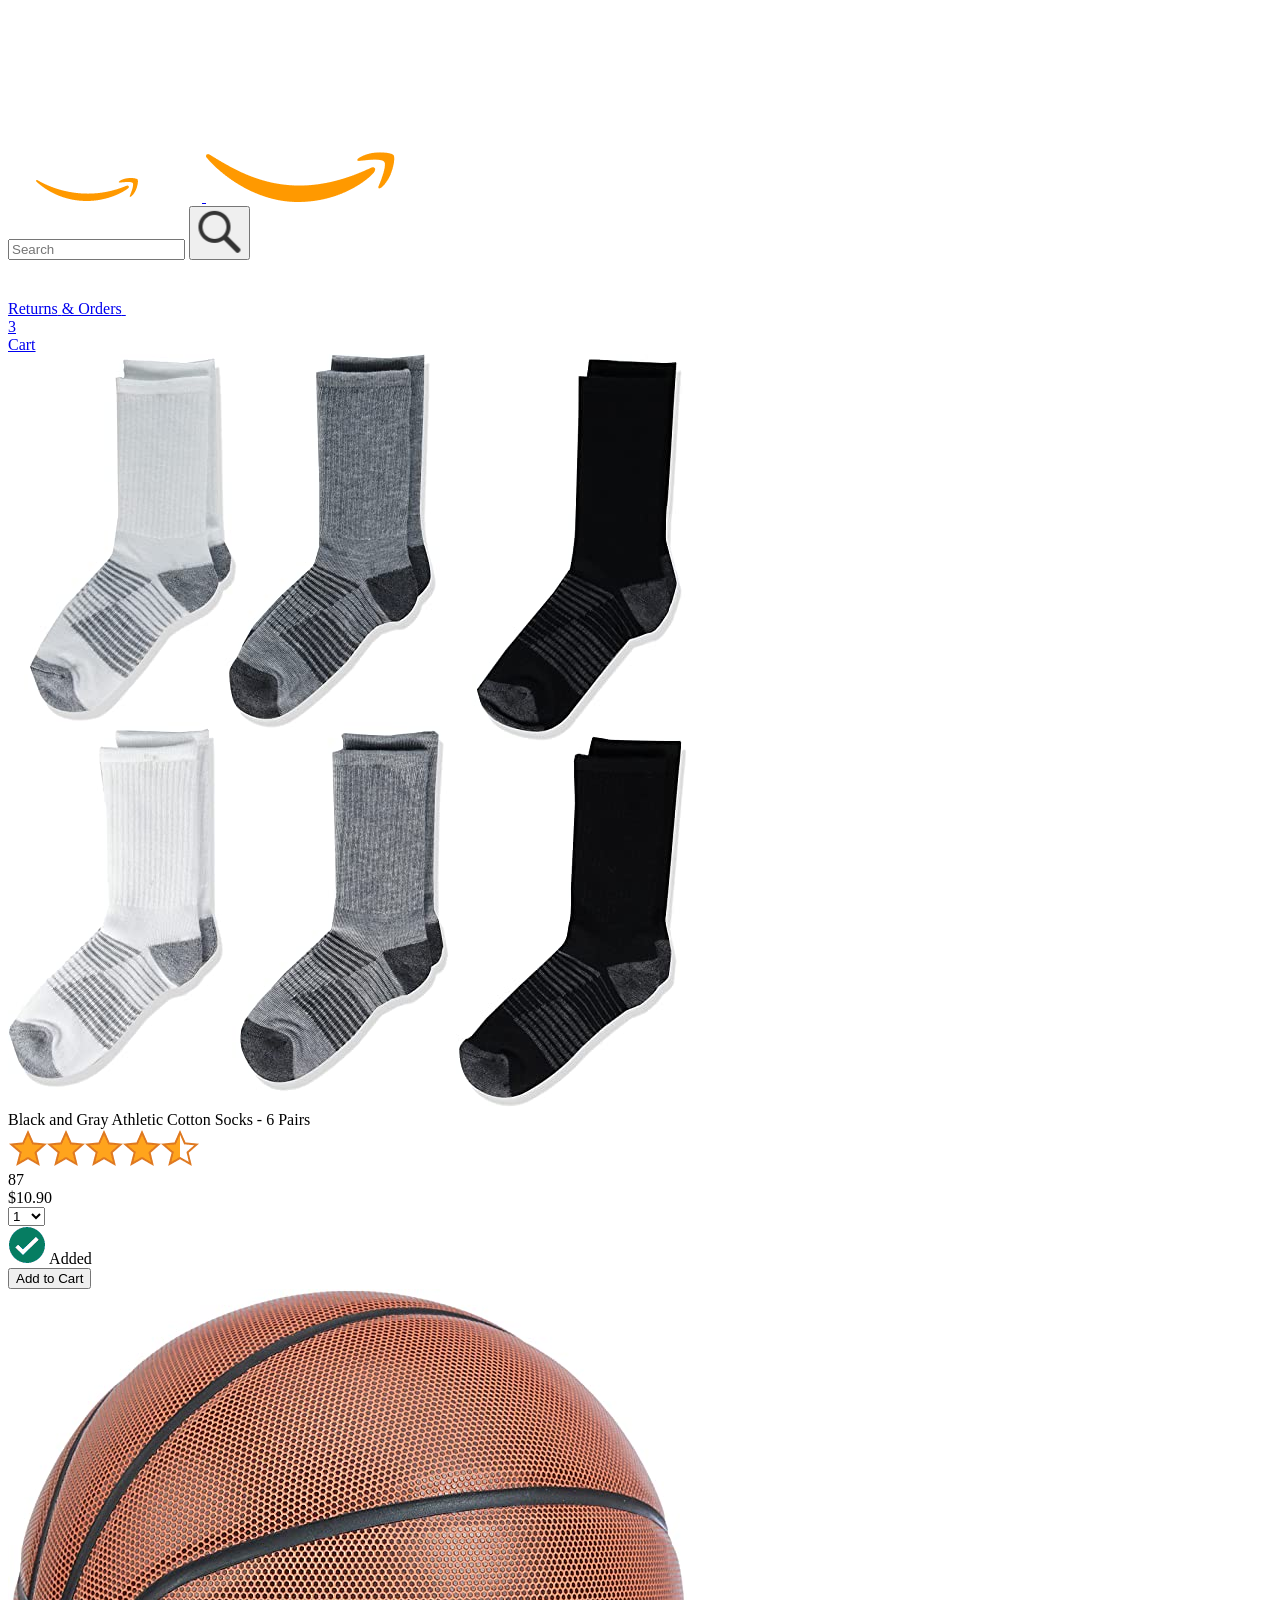
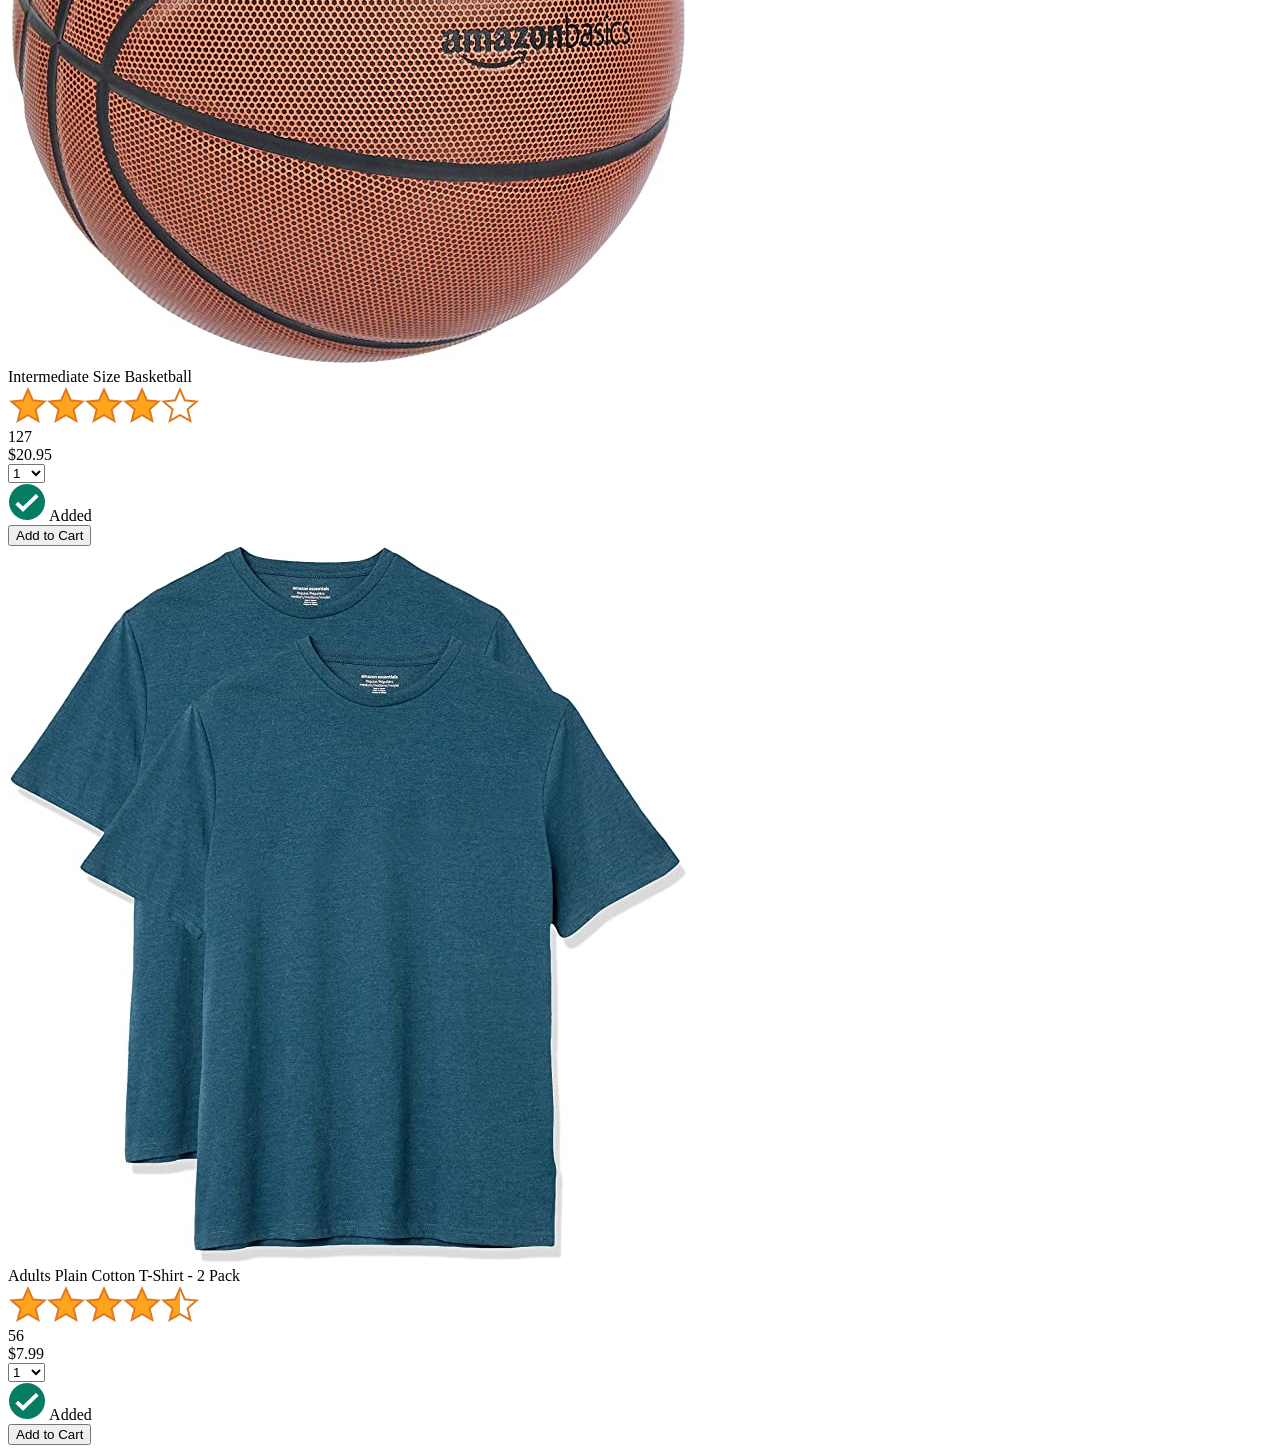
==== amazon.html @ 2943a7eb "Add the starting files" ====
<!DOCTYPE html>
<html>
  <head>
    <title>Amazon Project</title>

    <!-- This code is needed for responsive design to work.
      (Responsive design = make the website look good on
      smaller screen sizes like a phone or a tablet). -->
    <meta name="viewport" content="width=device-width, initial-scale=1">

    <!-- Load a font called Roboto from Google Fonts. -->
    <link rel="preconnect" href="https://fonts.googleapis.com">
    <link rel="preconnect" href="https://fonts.gstatic.com" crossorigin>
    <link href="https://fonts.googleapis.com/css2?family=Roboto:wght@400;500;700&display=swap" rel="stylesheet">

    <!-- Here are the CSS files for this page. -->
    <link rel="stylesheet" href="styles/shared/general.css">
    <link rel="stylesheet" href="styles/shared/amazon-header.css">
    <link rel="stylesheet" href="styles/pages/amazon.css">
  </head>
  <body>
    <div class="amazon-header">
      <div class="amazon-header-left-section">
        <a href="amazon.html" class="header-link">
          <img class="amazon-logo"
            src="images/amazon-logo-white.png">
          <img class="amazon-mobile-logo"
            src="images/amazon-mobile-logo-white.png">
        </a>
      </div>

      <div class="amazon-header-middle-section">
        <input class="search-bar" type="text" placeholder="Search">

        <button class="search-button">
          <img class="search-icon" src="images/icons/search-icon.png">
        </button>
      </div>

      <div class="amazon-header-right-section">
        <a class="orders-link header-link" href="orders.html">
          <span class="returns-text">Returns</span>
          <span class="orders-text">& Orders</span>
        </a>

        <a class="cart-link header-link" href="checkout.html">
          <img class="cart-icon" src="images/icons/cart-icon.png">
          <div class="cart-quantity">3</div>
          <div class="cart-text">Cart</div>
        </a>
      </div>
    </div>
    
    <div class="main">
      <div class="products-grid">
        <div class="product-container">
          <div class="product-image-container">
            <img class="product-image"
              src="images/products/athletic-cotton-socks-6-pairs.jpg">
          </div>

          <div class="product-name limit-text-to-2-lines">
            Black and Gray Athletic Cotton Socks - 6 Pairs
          </div>

          <div class="product-rating-container">
            <img class="product-rating-stars"
              src="images/ratings/rating-45.png">
            <div class="product-rating-count link-primary">
              87
            </div>
          </div>

          <div class="product-price">
            $10.90
          </div>

          <div class="product-quantity-container">
            <select>
              <option selected value="1">1</option>
              <option value="2">2</option>
              <option value="3">3</option>
              <option value="4">4</option>
              <option value="5">5</option>
              <option value="6">6</option>
              <option value="7">7</option>
              <option value="8">8</option>
              <option value="9">9</option>
              <option value="10">10</option>
            </select>
          </div>

          <div class="product-spacer"></div>

          <div class="added-to-cart">
            <img src="images/icons/checkmark.png">
            Added
          </div>

          <button class="add-to-cart-button button-primary">
            Add to Cart
          </button>
        </div>

        <div class="product-container">
          <div class="product-image-container">
            <img class="product-image"
              src="images/products/intermediate-composite-basketball.jpg">
          </div>

          <div class="product-name limit-text-to-2-lines">
            Intermediate Size Basketball
          </div>

          <div class="product-rating-container">
            <img class="product-rating-stars"
              src="images/ratings/rating-40.png">
            <div class="product-rating-count link-primary">
              127
            </div>
          </div>

          <div class="product-price">
            $20.95
          </div>

          <div class="product-quantity-container">
            <select>
              <option selected value="1">1</option>
              <option value="2">2</option>
              <option value="3">3</option>
              <option value="4">4</option>
              <option value="5">5</option>
              <option value="6">6</option>
              <option value="7">7</option>
              <option value="8">8</option>
              <option value="9">9</option>
              <option value="10">10</option>
            </select>
          </div>

          <div class="product-spacer"></div>

          <div class="added-to-cart">
            <img src="images/icons/checkmark.png">
            Added
          </div>

          <button class="add-to-cart-button button-primary">
            Add to Cart
          </button>
        </div>

        <div class="product-container">
          <div class="product-image-container">
            <img class="product-image"
              src="images/products/adults-plain-cotton-tshirt-2-pack-teal.jpg">
          </div>

          <div class="product-name limit-text-to-2-lines">
            Adults Plain Cotton T-Shirt - 2 Pack
          </div>

          <div class="product-rating-container">
            <img class="product-rating-stars"
              src="images/ratings/rating-45.png">
            <div class="product-rating-count link-primary">
              56
            </div>
          </div>

          <div class="product-price">
            $7.99
          </div>

          <div class="product-quantity-container">
            <select>
              <option selected value="1">1</option>
              <option value="2">2</option>
              <option value="3">3</option>
              <option value="4">4</option>
              <option value="5">5</option>
              <option value="6">6</option>
              <option value="7">7</option>
              <option value="8">8</option>
              <option value="9">9</option>
              <option value="10">10</option>
            </select>
          </div>

          <div class="product-spacer"></div>

          <div class="added-to-cart">
            <img src="images/icons/checkmark.png">
            Added
          </div>

          <button class="add-to-cart-button button-primary">
            Add to Cart
          </button>
        </div>
      </div>
    </div>
  </body>
</html>
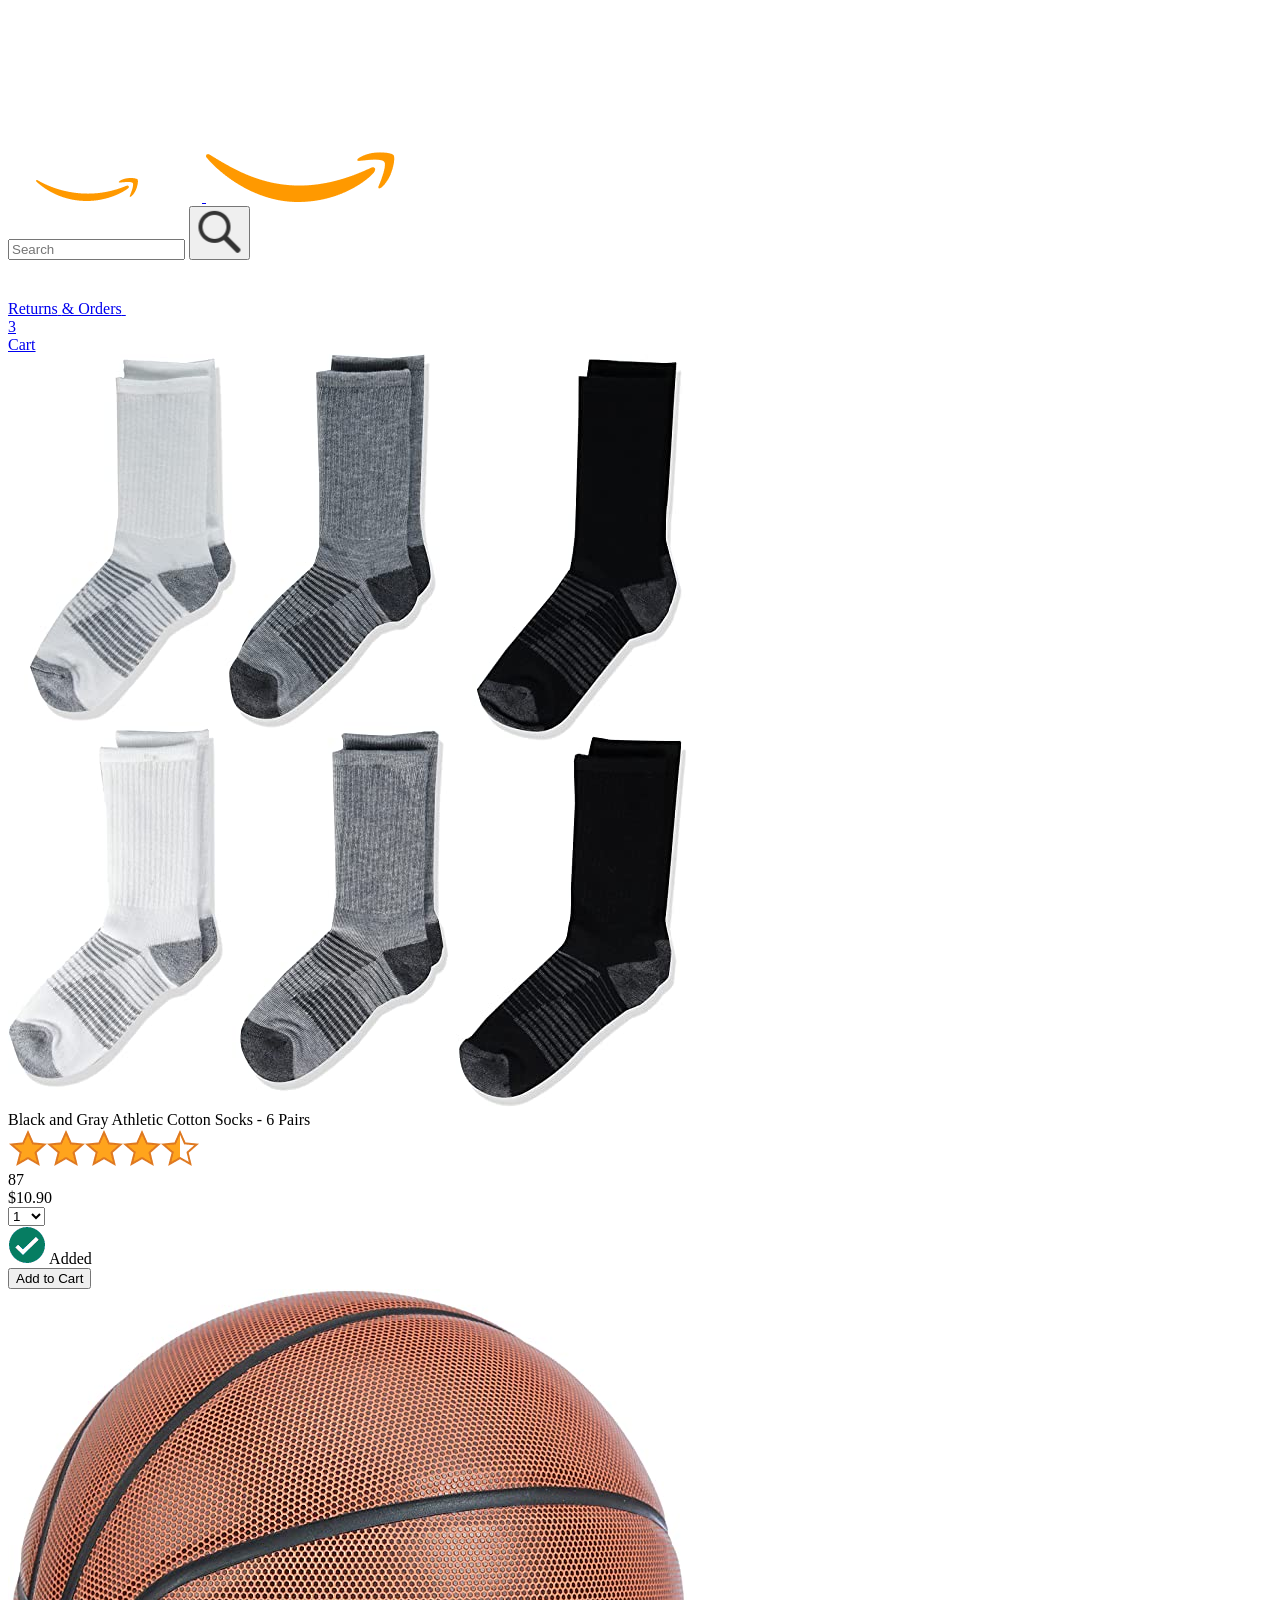
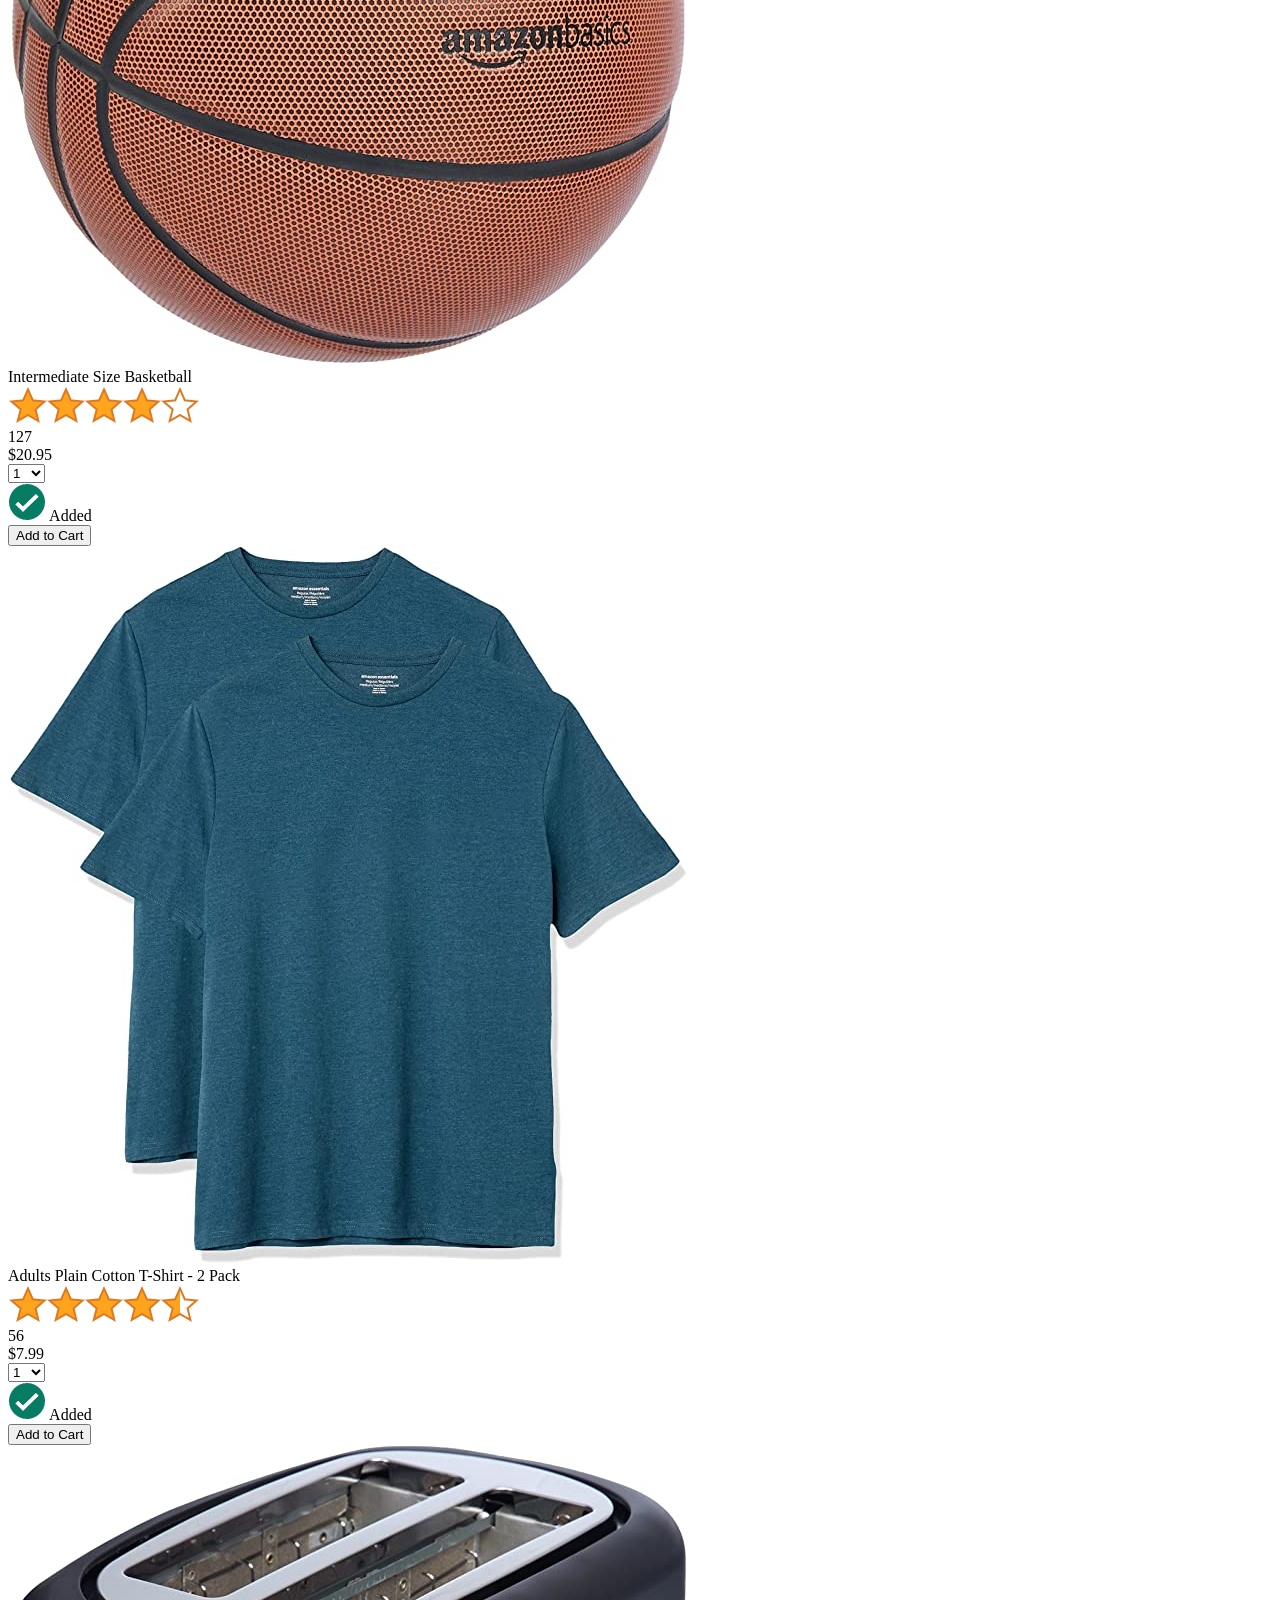
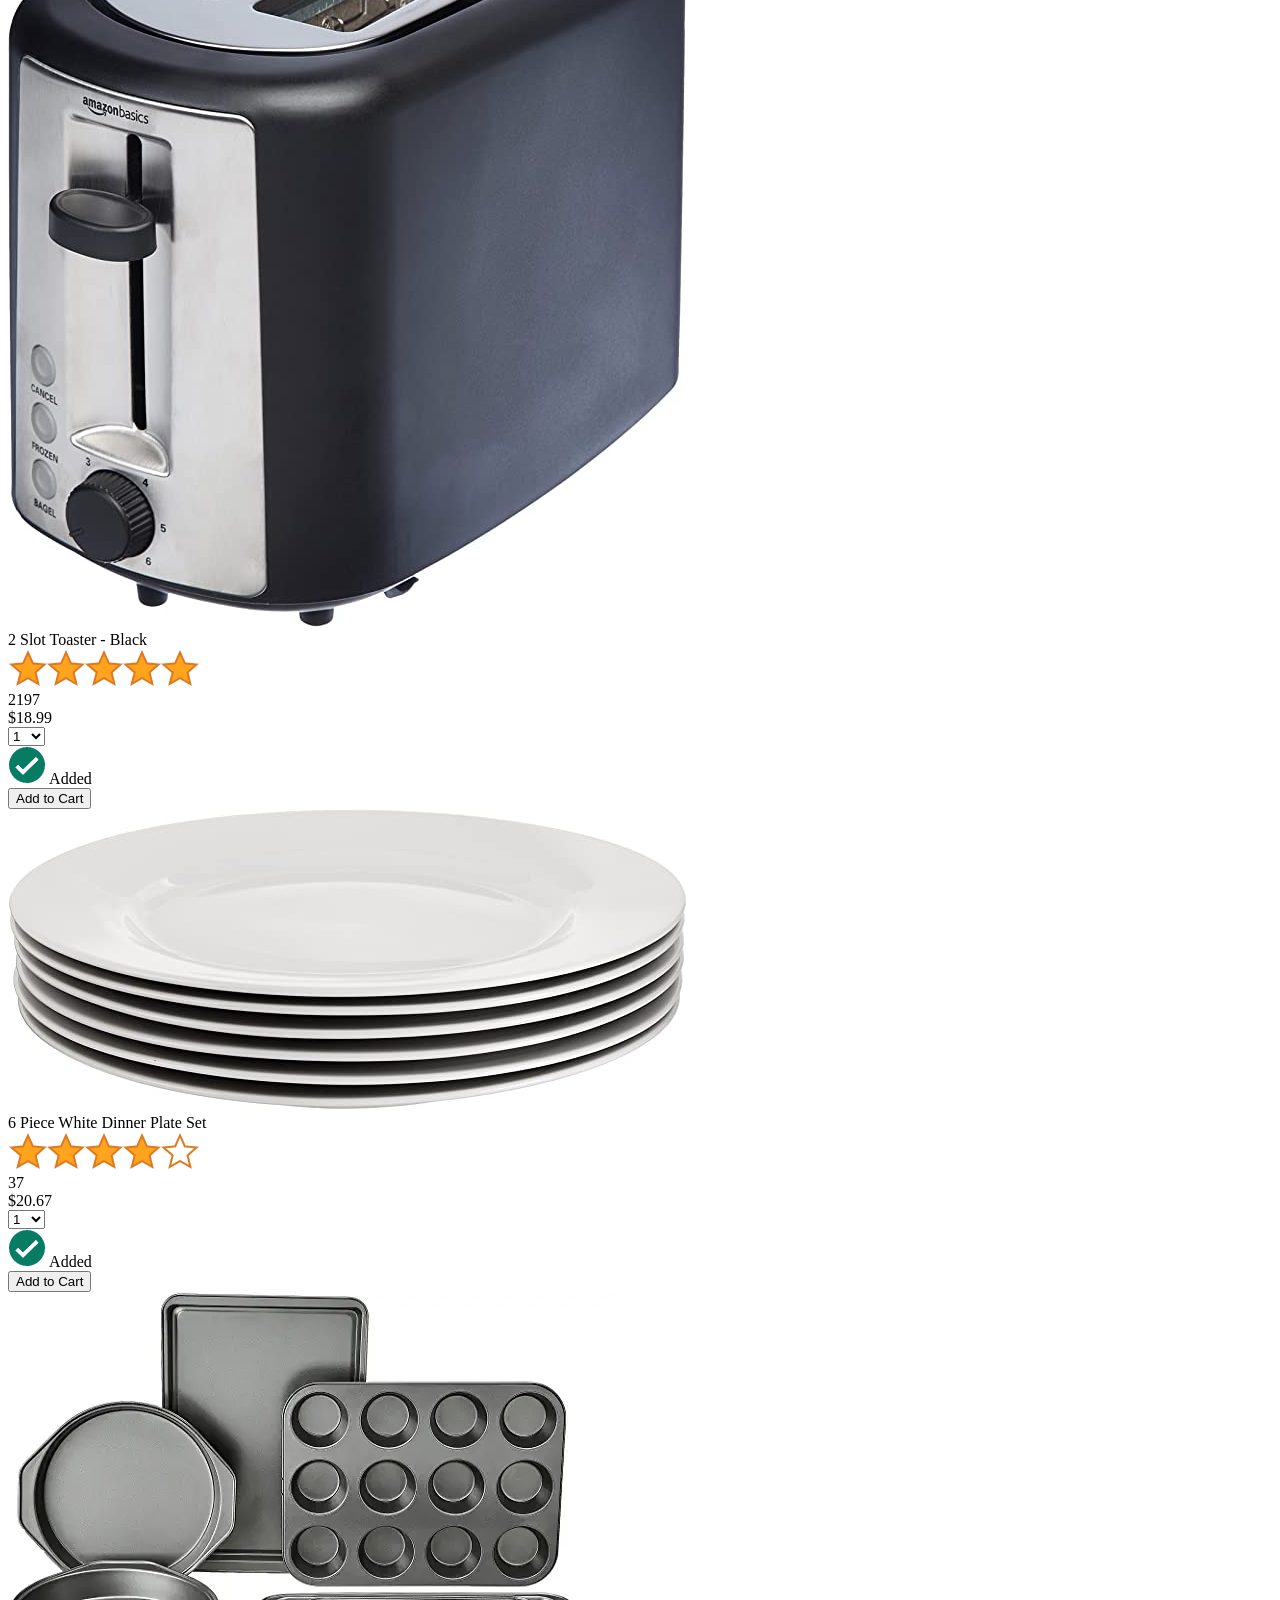
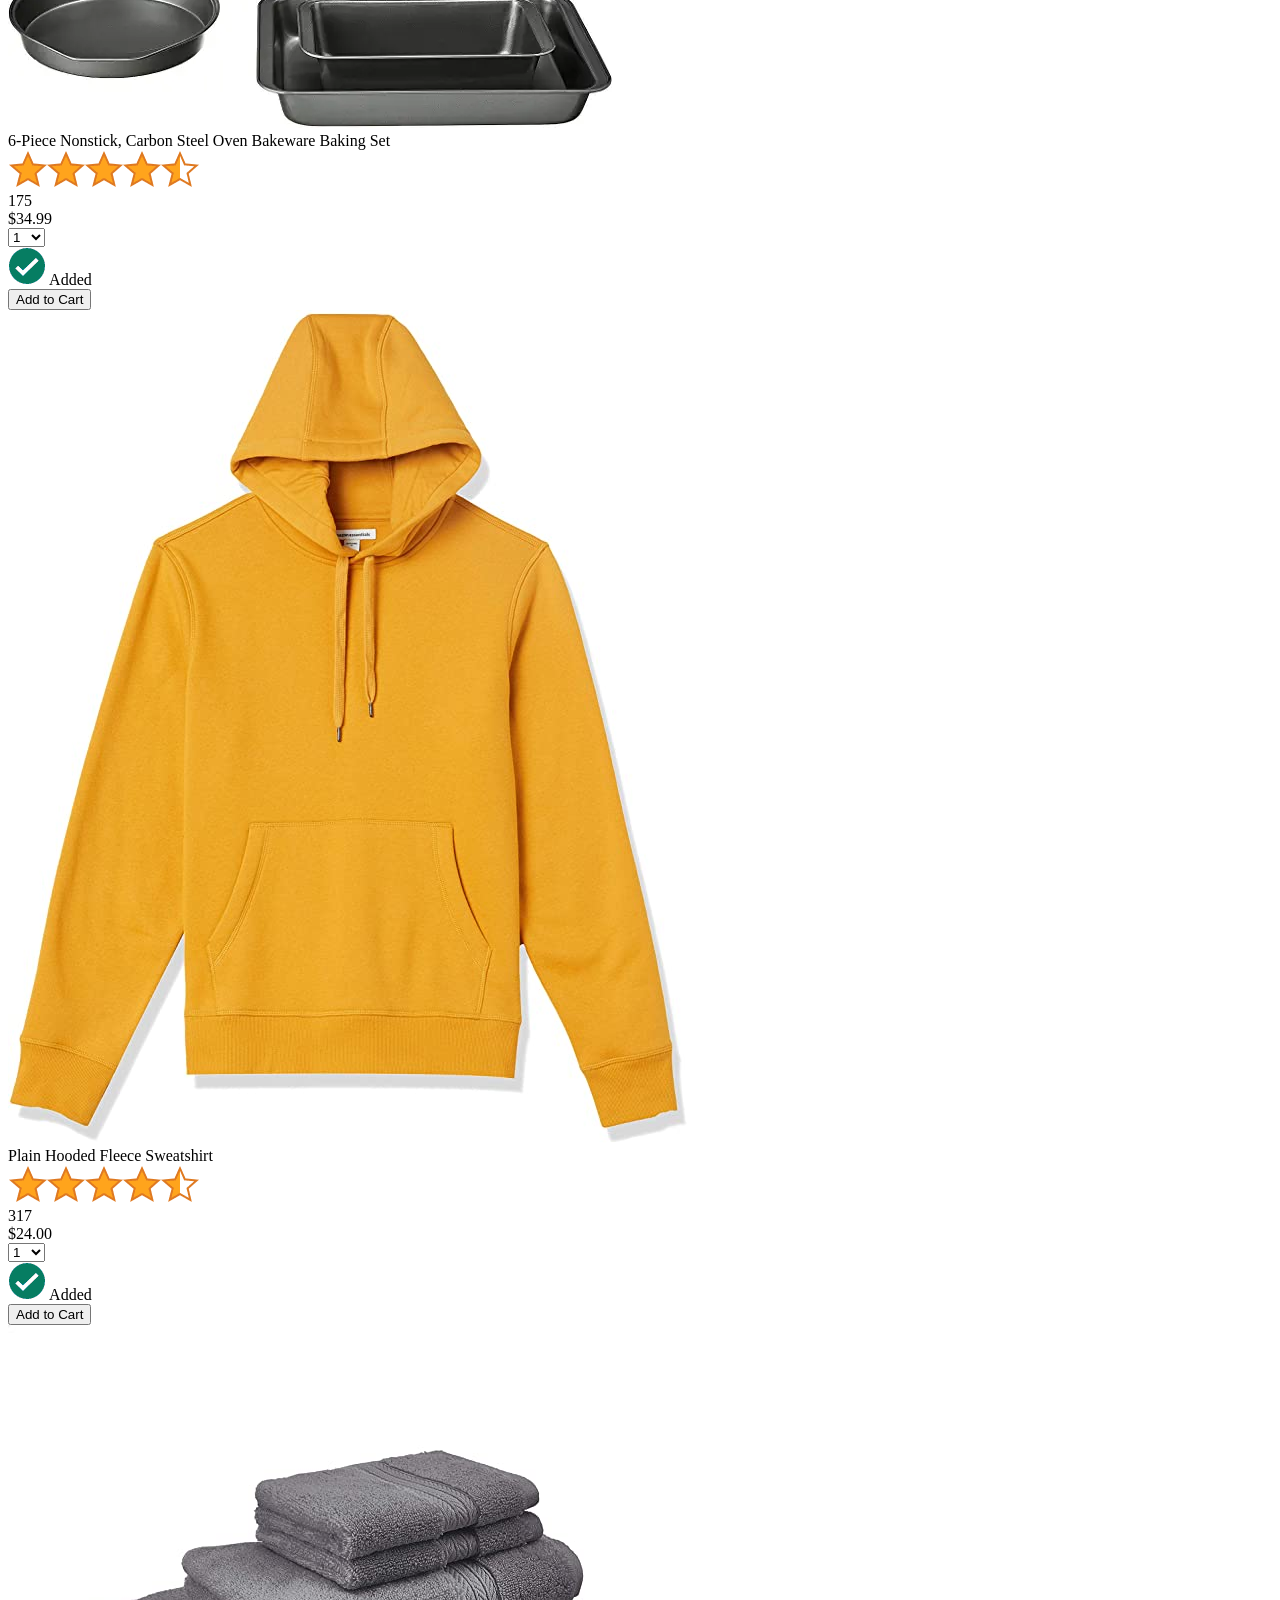
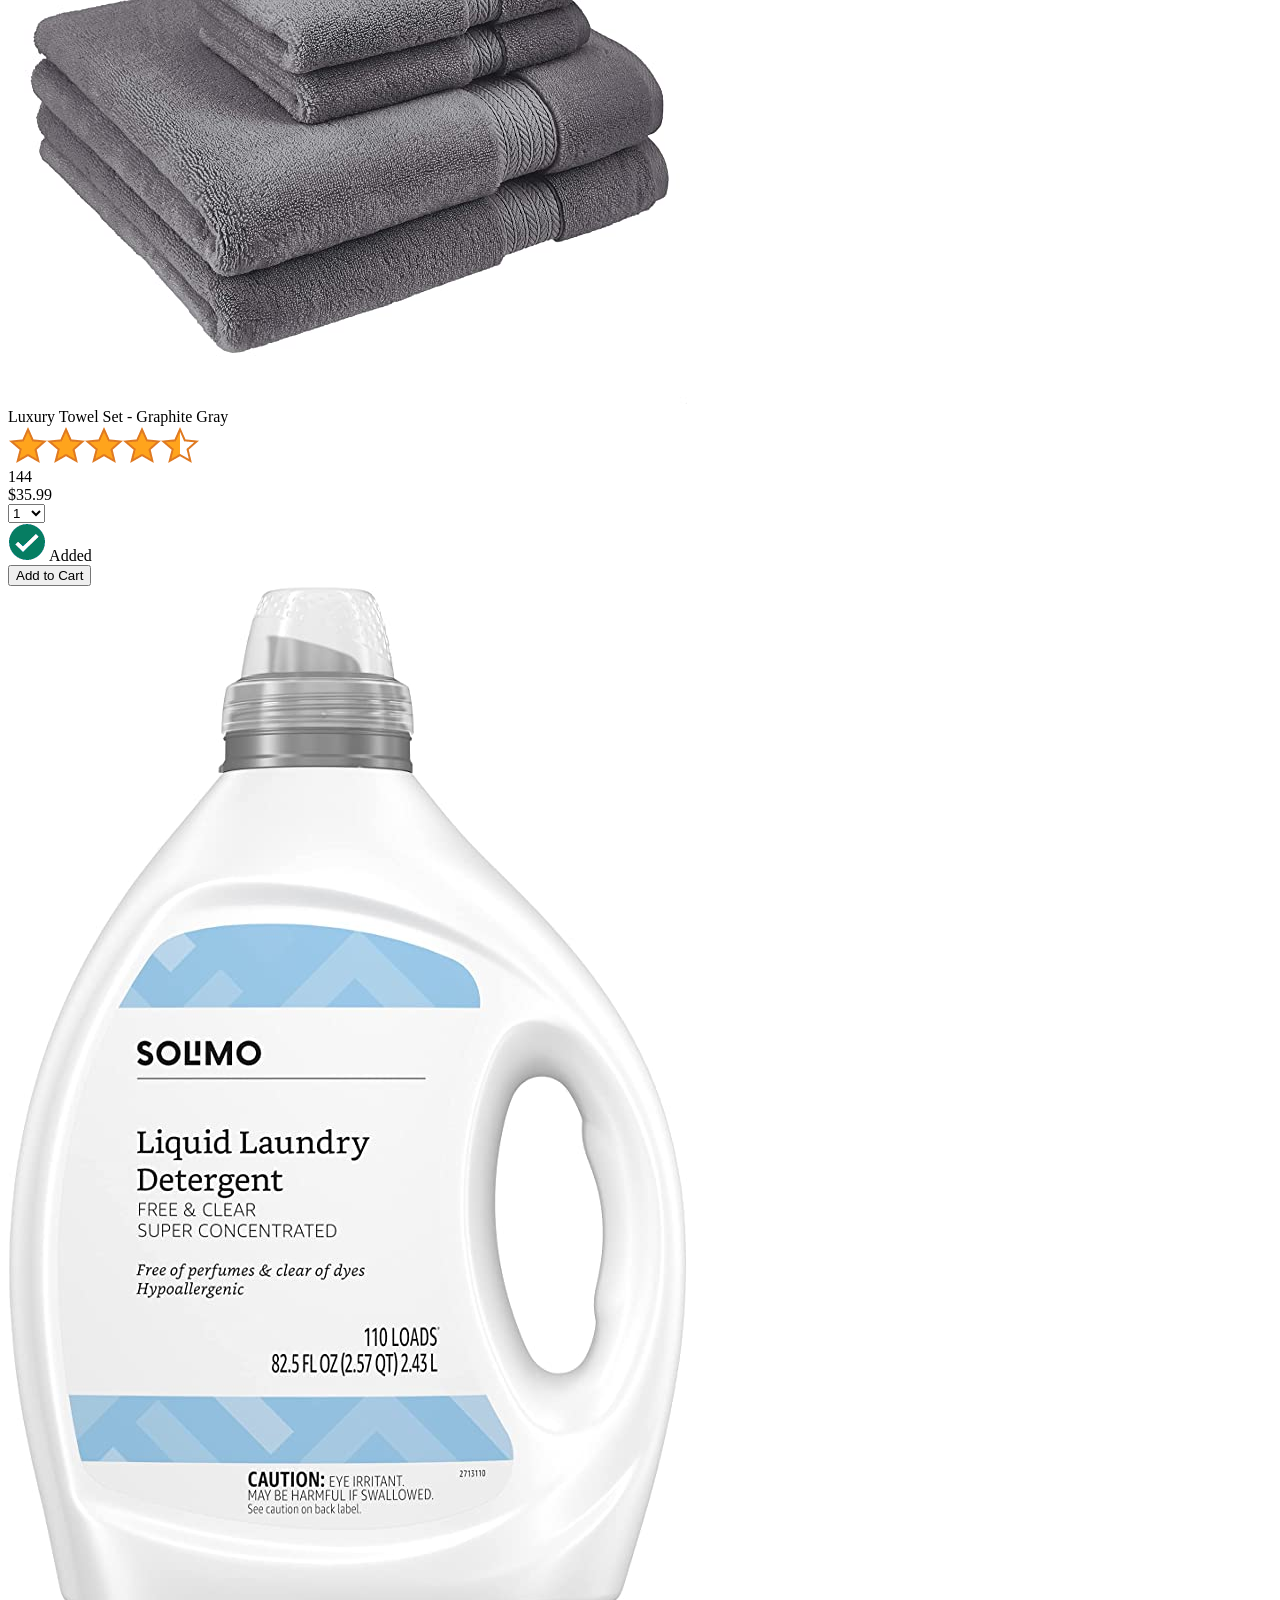
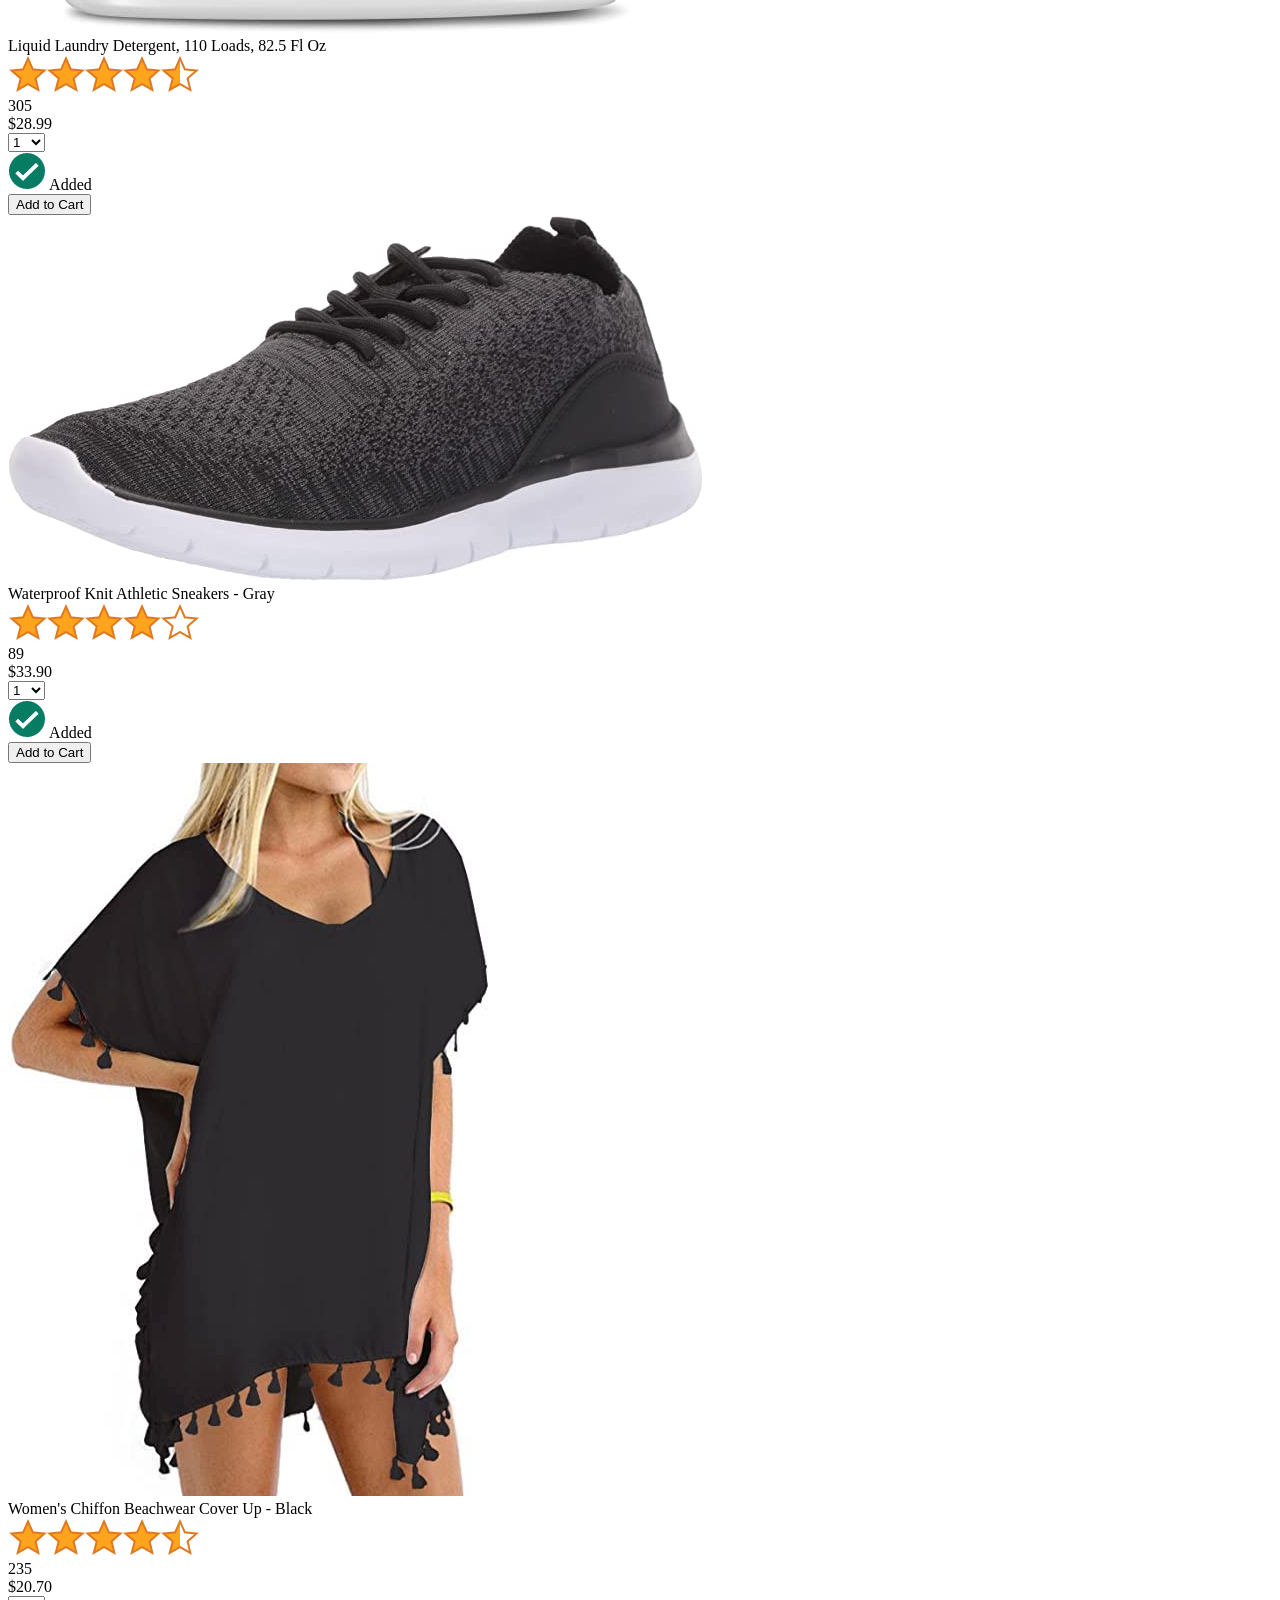
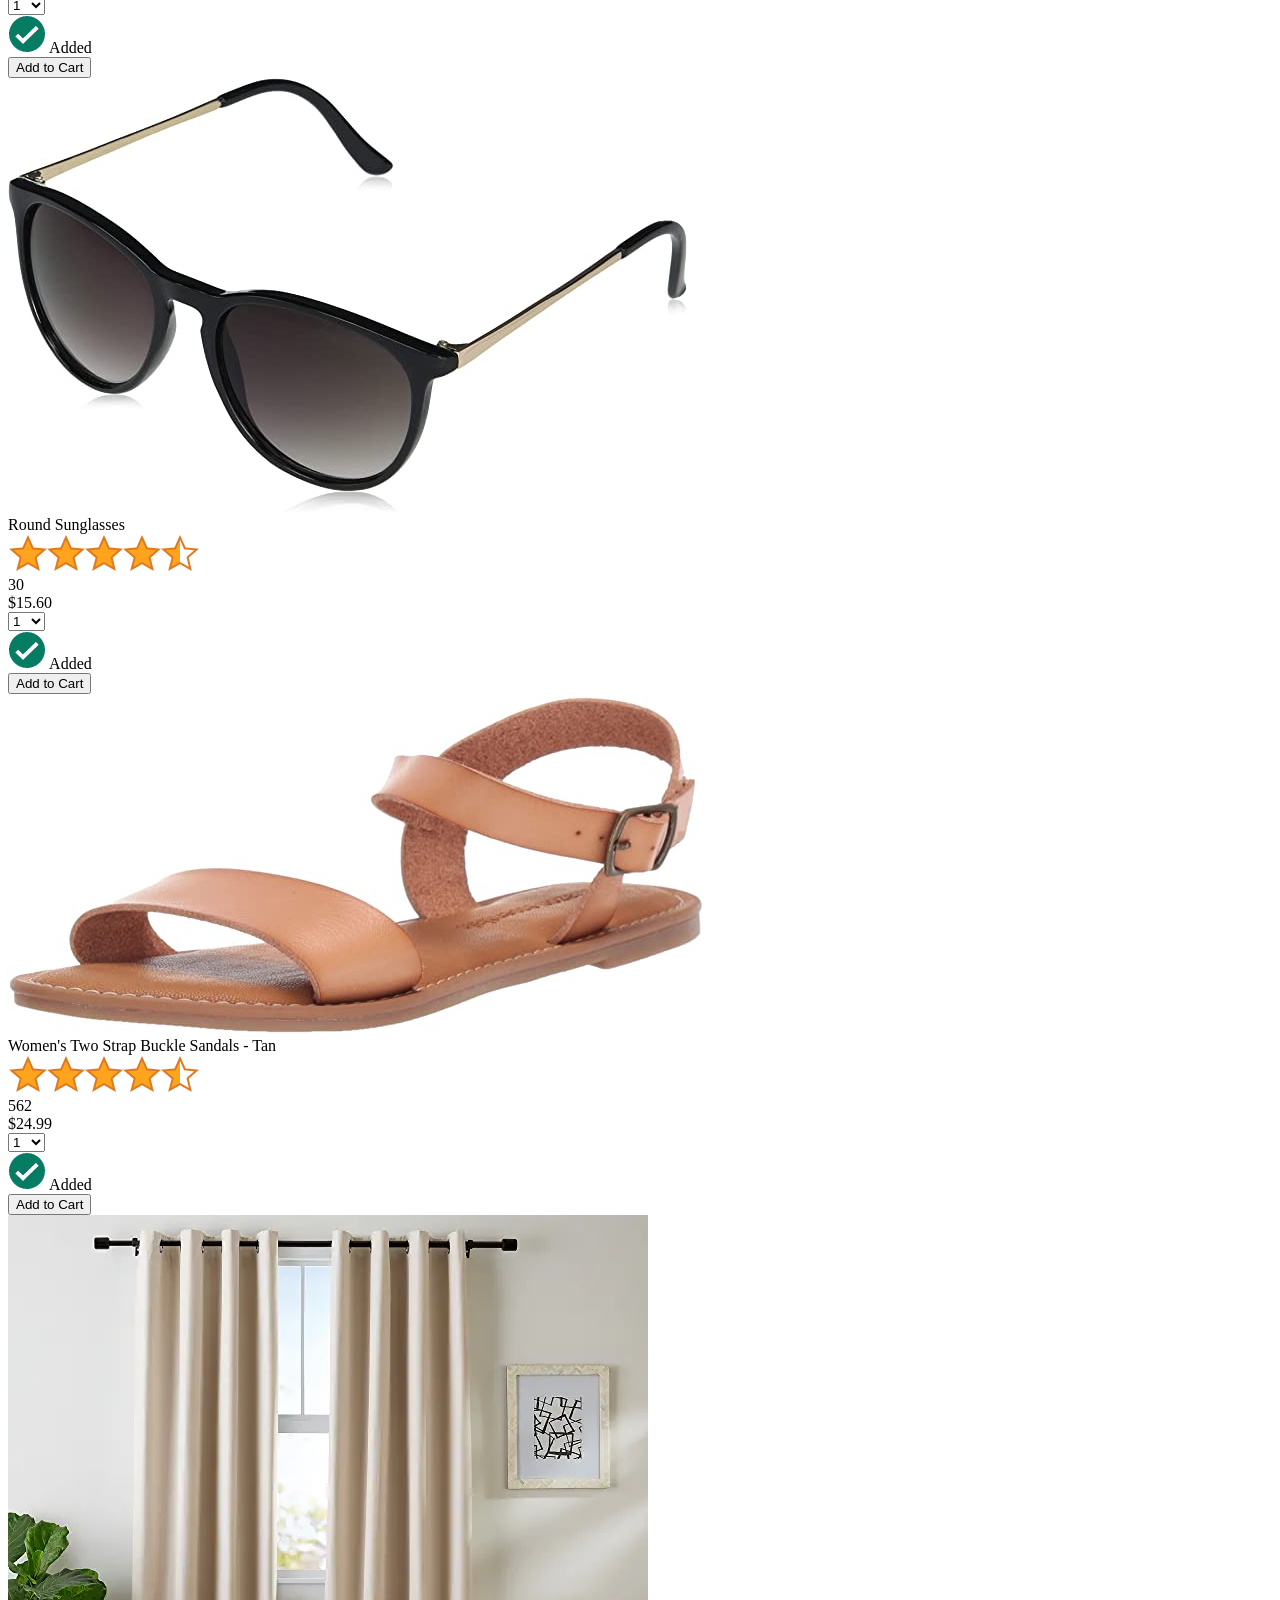
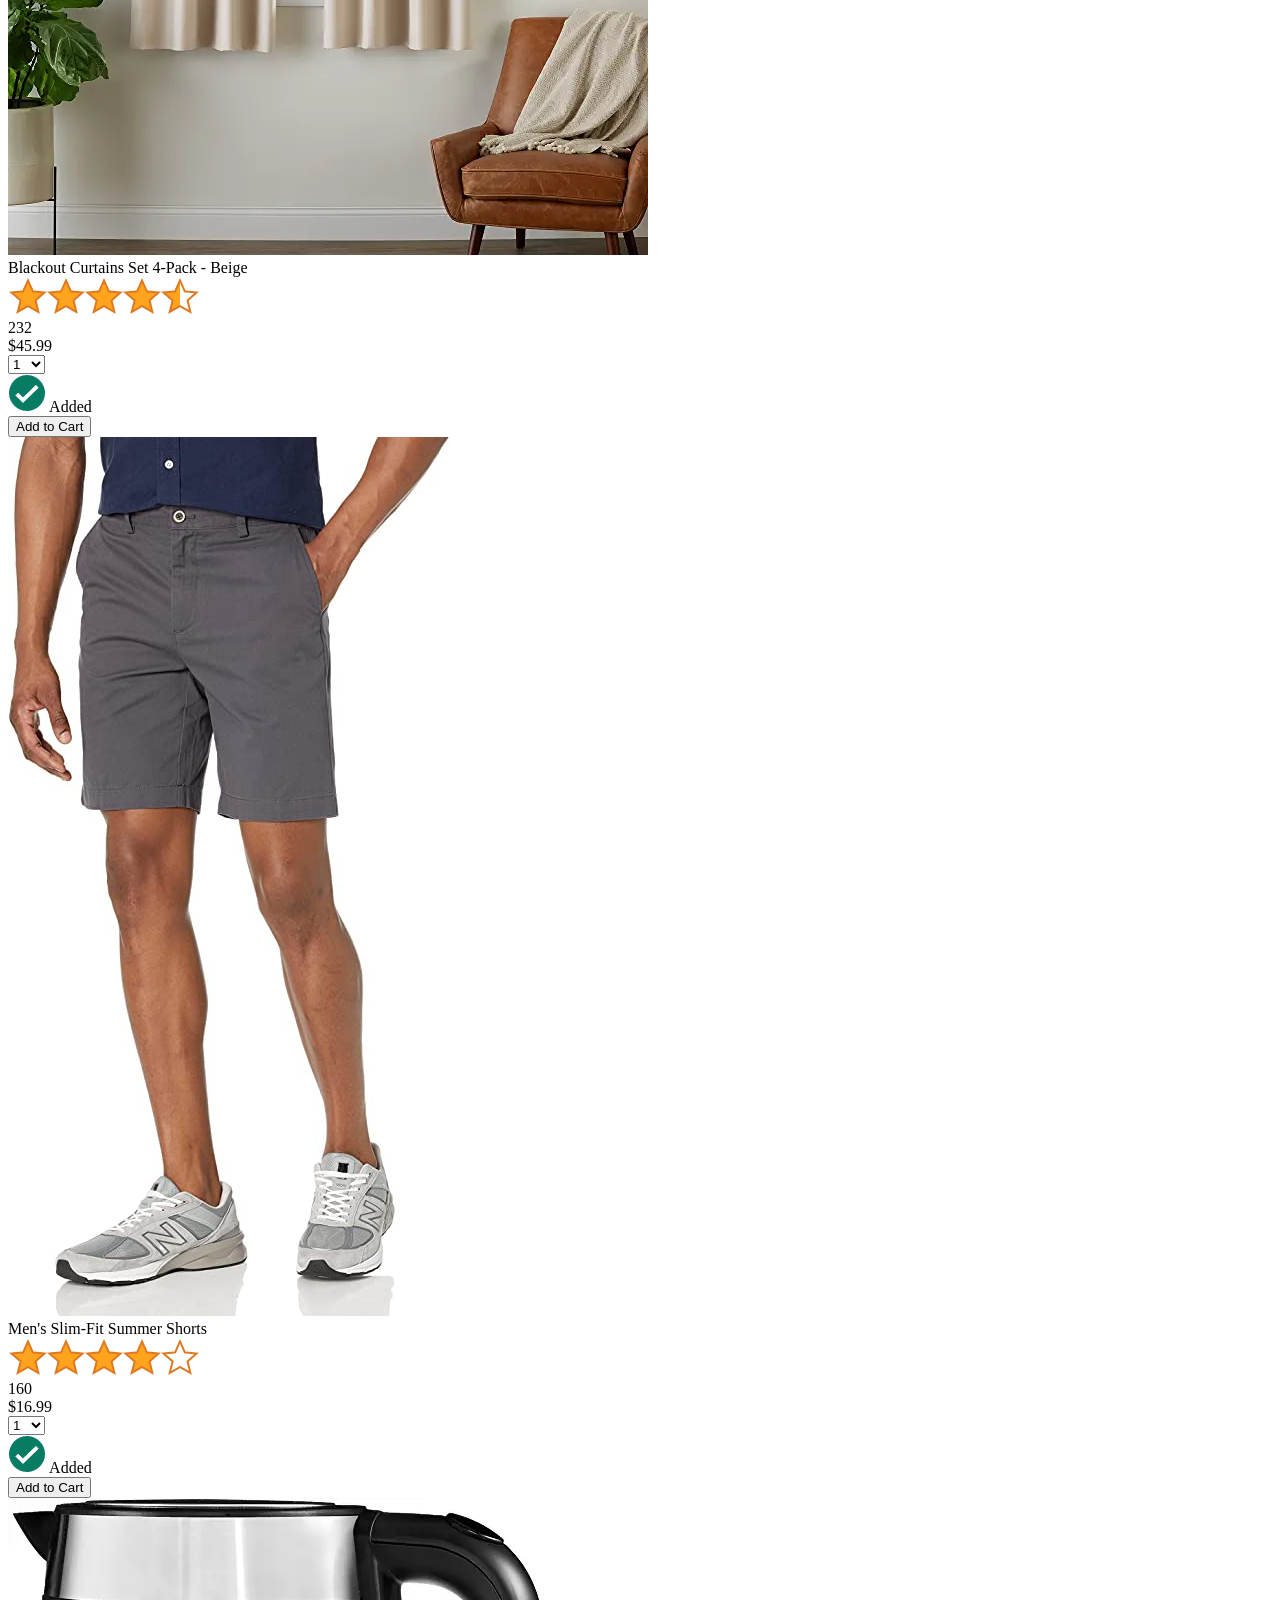
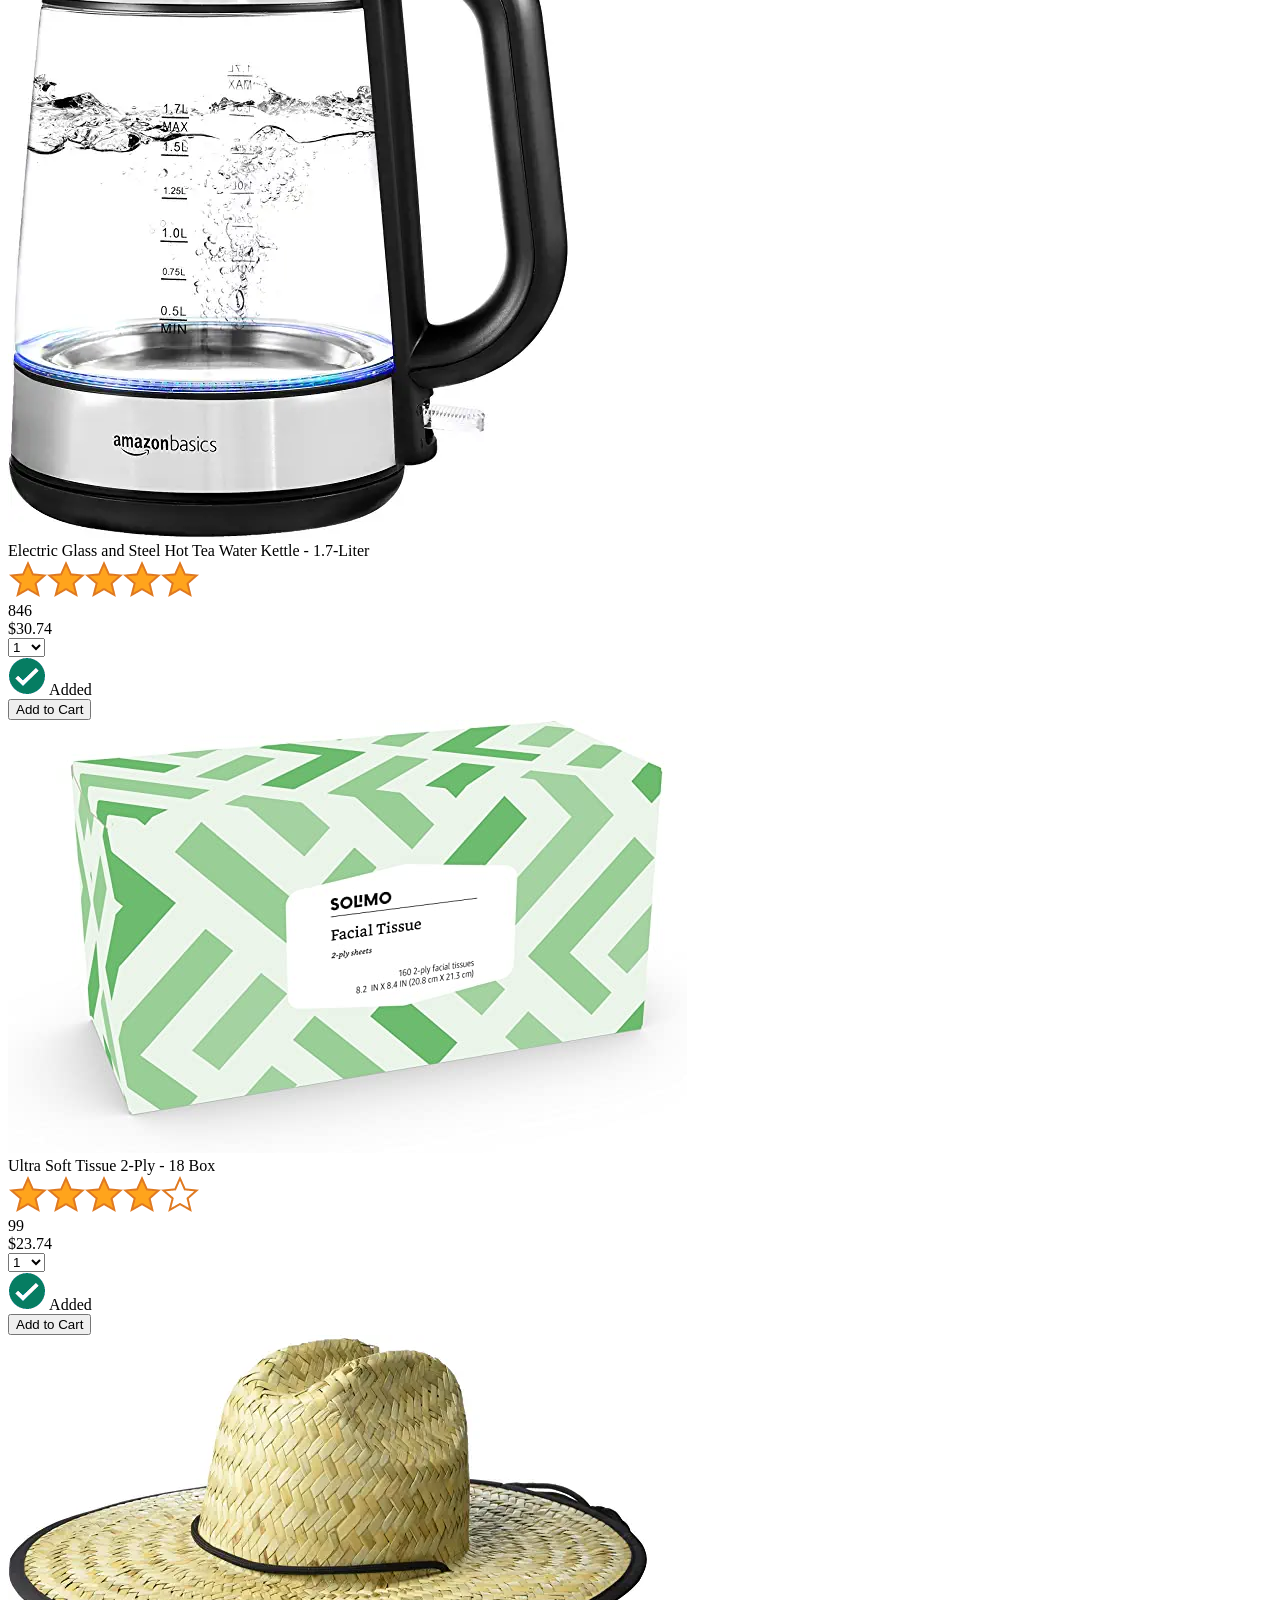
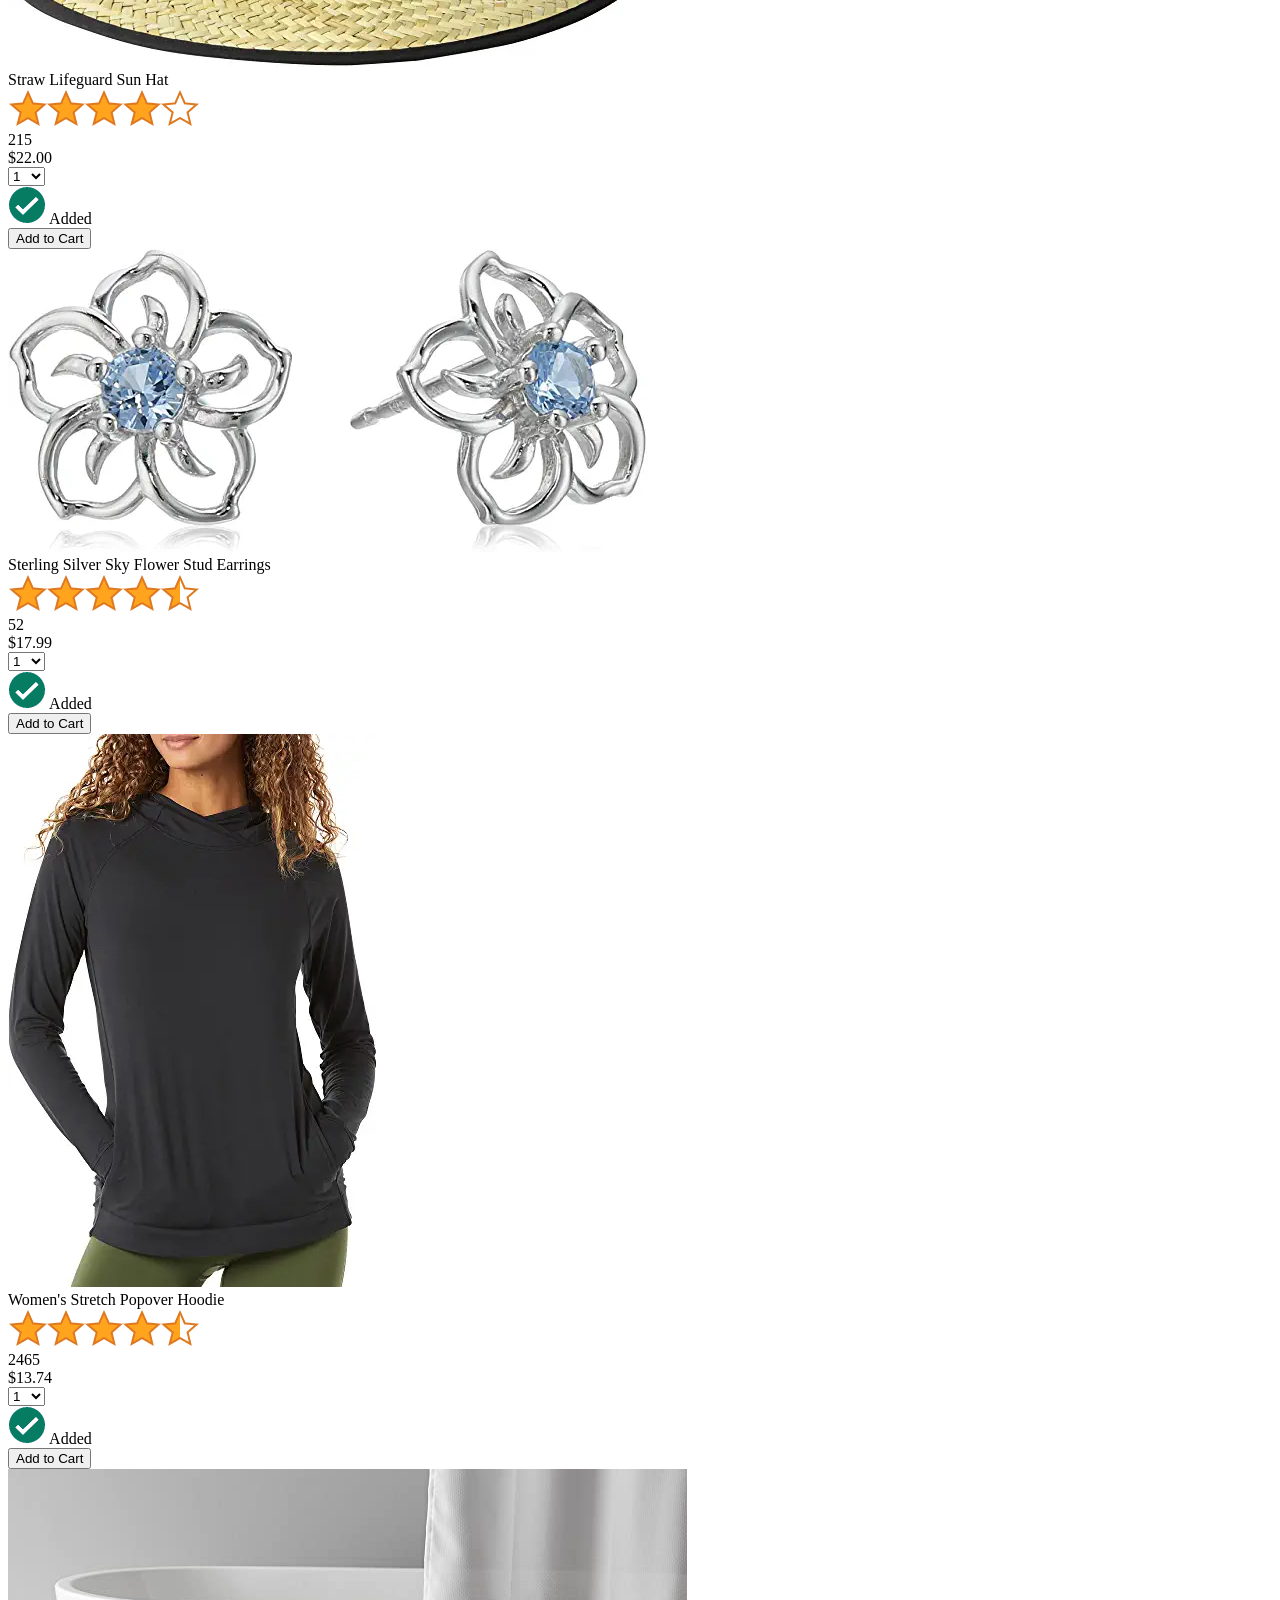
==== commit f649fcf1: "Use product.js" ====
--- a/amazon.html
+++ b/amazon.html
@@ -52,154 +52,10 @@
     </div>
     
     <div class="main">
-      <div class="products-grid">
-        <div class="product-container">
-          <div class="product-image-container">
-            <img class="product-image"
-              src="images/products/athletic-cotton-socks-6-pairs.jpg">
-          </div>
-
-          <div class="product-name limit-text-to-2-lines">
-            Black and Gray Athletic Cotton Socks - 6 Pairs
-          </div>
-
-          <div class="product-rating-container">
-            <img class="product-rating-stars"
-              src="images/ratings/rating-45.png">
-            <div class="product-rating-count link-primary">
-              87
-            </div>
-          </div>
-
-          <div class="product-price">
-            $10.90
-          </div>
-
-          <div class="product-quantity-container">
-            <select>
-              <option selected value="1">1</option>
-              <option value="2">2</option>
-              <option value="3">3</option>
-              <option value="4">4</option>
-              <option value="5">5</option>
-              <option value="6">6</option>
-              <option value="7">7</option>
-              <option value="8">8</option>
-              <option value="9">9</option>
-              <option value="10">10</option>
-            </select>
-          </div>
-
-          <div class="product-spacer"></div>
-
-          <div class="added-to-cart">
-            <img src="images/icons/checkmark.png">
-            Added
-          </div>
-
-          <button class="add-to-cart-button button-primary">
-            Add to Cart
-          </button>
-        </div>
-
-        <div class="product-container">
-          <div class="product-image-container">
-            <img class="product-image"
-              src="images/products/intermediate-composite-basketball.jpg">
-          </div>
-
-          <div class="product-name limit-text-to-2-lines">
-            Intermediate Size Basketball
-          </div>
-
-          <div class="product-rating-container">
-            <img class="product-rating-stars"
-              src="images/ratings/rating-40.png">
-            <div class="product-rating-count link-primary">
-              127
-            </div>
-          </div>
-
-          <div class="product-price">
-            $20.95
-          </div>
-
-          <div class="product-quantity-container">
-            <select>
-              <option selected value="1">1</option>
-              <option value="2">2</option>
-              <option value="3">3</option>
-              <option value="4">4</option>
-              <option value="5">5</option>
-              <option value="6">6</option>
-              <option value="7">7</option>
-              <option value="8">8</option>
-              <option value="9">9</option>
-              <option value="10">10</option>
-            </select>
-          </div>
-
-          <div class="product-spacer"></div>
-
-          <div class="added-to-cart">
-            <img src="images/icons/checkmark.png">
-            Added
-          </div>
-
-          <button class="add-to-cart-button button-primary">
-            Add to Cart
-          </button>
-        </div>
-
-        <div class="product-container">
-          <div class="product-image-container">
-            <img class="product-image"
-              src="images/products/adults-plain-cotton-tshirt-2-pack-teal.jpg">
-          </div>
-
-          <div class="product-name limit-text-to-2-lines">
-            Adults Plain Cotton T-Shirt - 2 Pack
-          </div>
-
-          <div class="product-rating-container">
-            <img class="product-rating-stars"
-              src="images/ratings/rating-45.png">
-            <div class="product-rating-count link-primary">
-              56
-            </div>
-          </div>
-
-          <div class="product-price">
-            $7.99
-          </div>
-
-          <div class="product-quantity-container">
-            <select>
-              <option selected value="1">1</option>
-              <option value="2">2</option>
-              <option value="3">3</option>
-              <option value="4">4</option>
-              <option value="5">5</option>
-              <option value="6">6</option>
-              <option value="7">7</option>
-              <option value="8">8</option>
-              <option value="9">9</option>
-              <option value="10">10</option>
-            </select>
-          </div>
-
-          <div class="product-spacer"></div>
-
-          <div class="added-to-cart">
-            <img src="images/icons/checkmark.png">
-            Added
-          </div>
-
-          <button class="add-to-cart-button button-primary">
-            Add to Cart
-          </button>
-        </div>
+      <div class="products-grid js-products-grid">
       </div>
     </div>
+    <script src="data/products.js"></script>
+    <script src="scripts/amazon.js"></script>
   </body>
 </html>
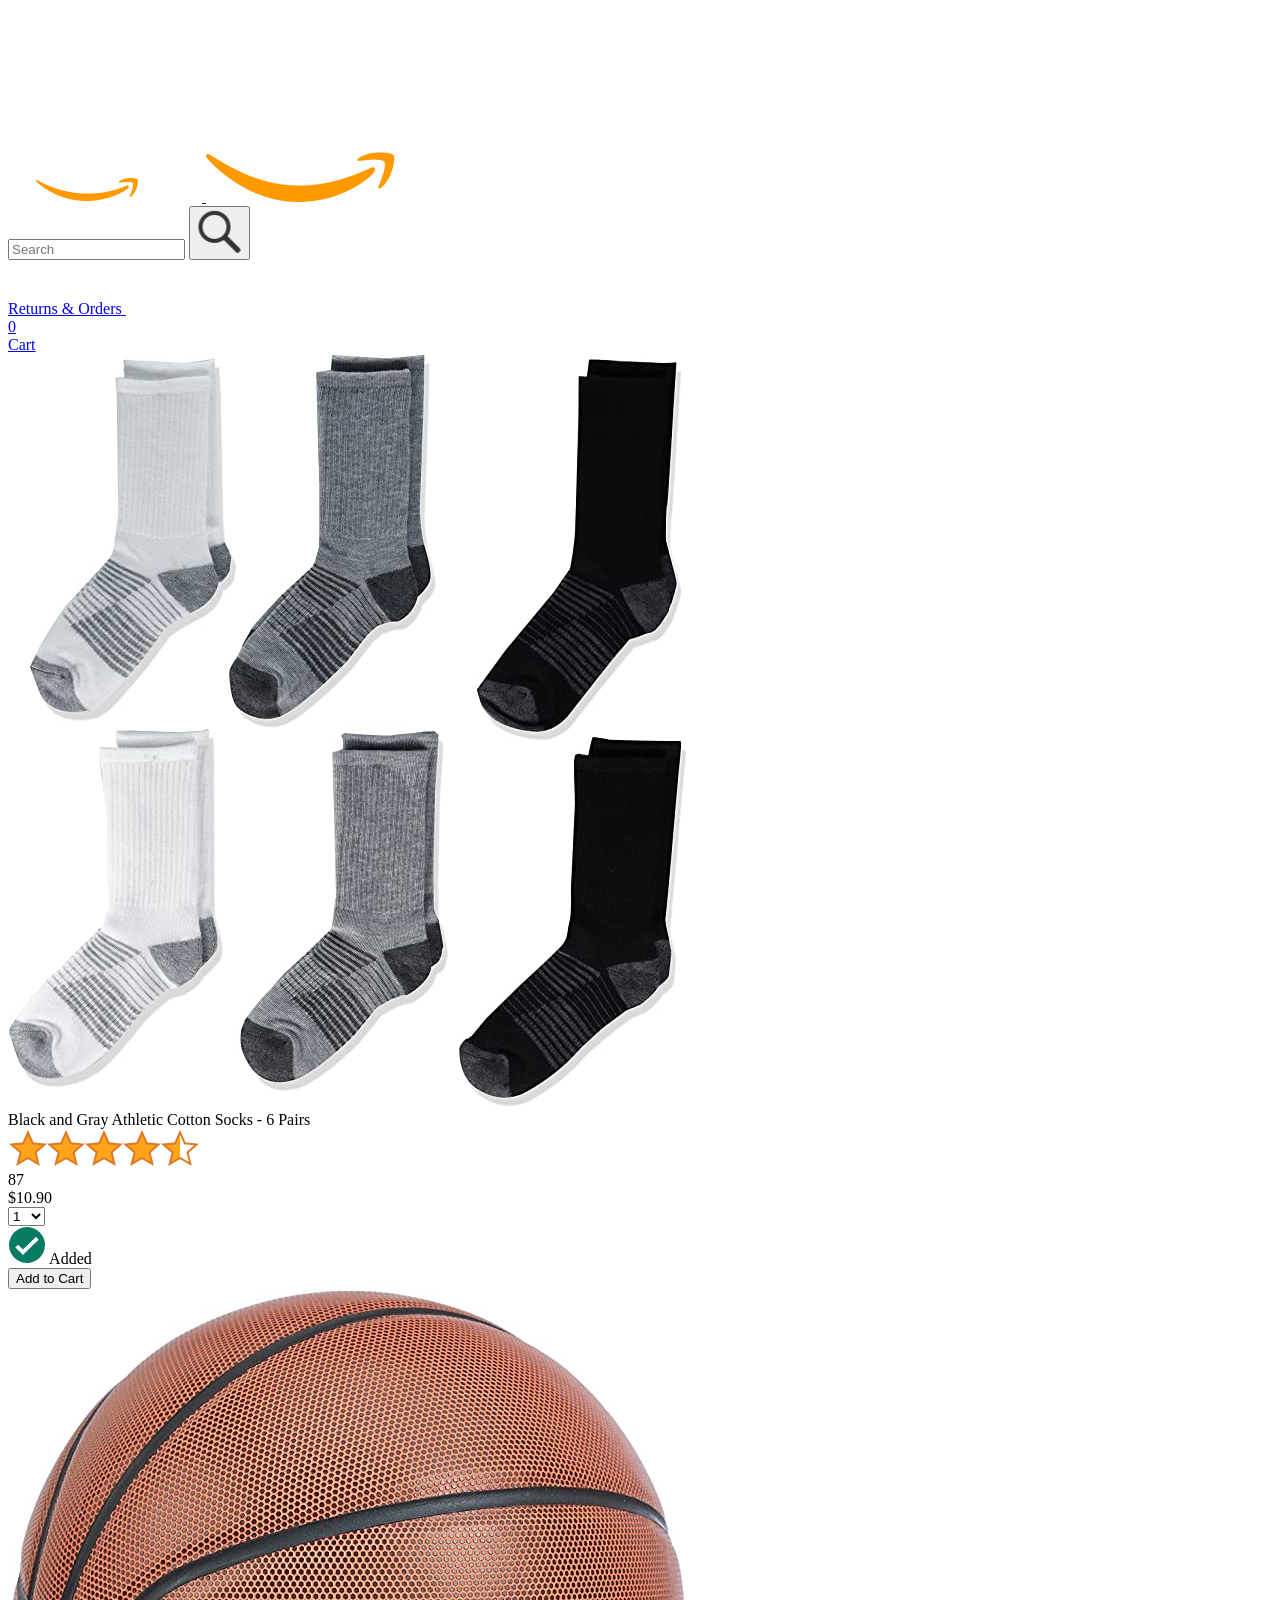
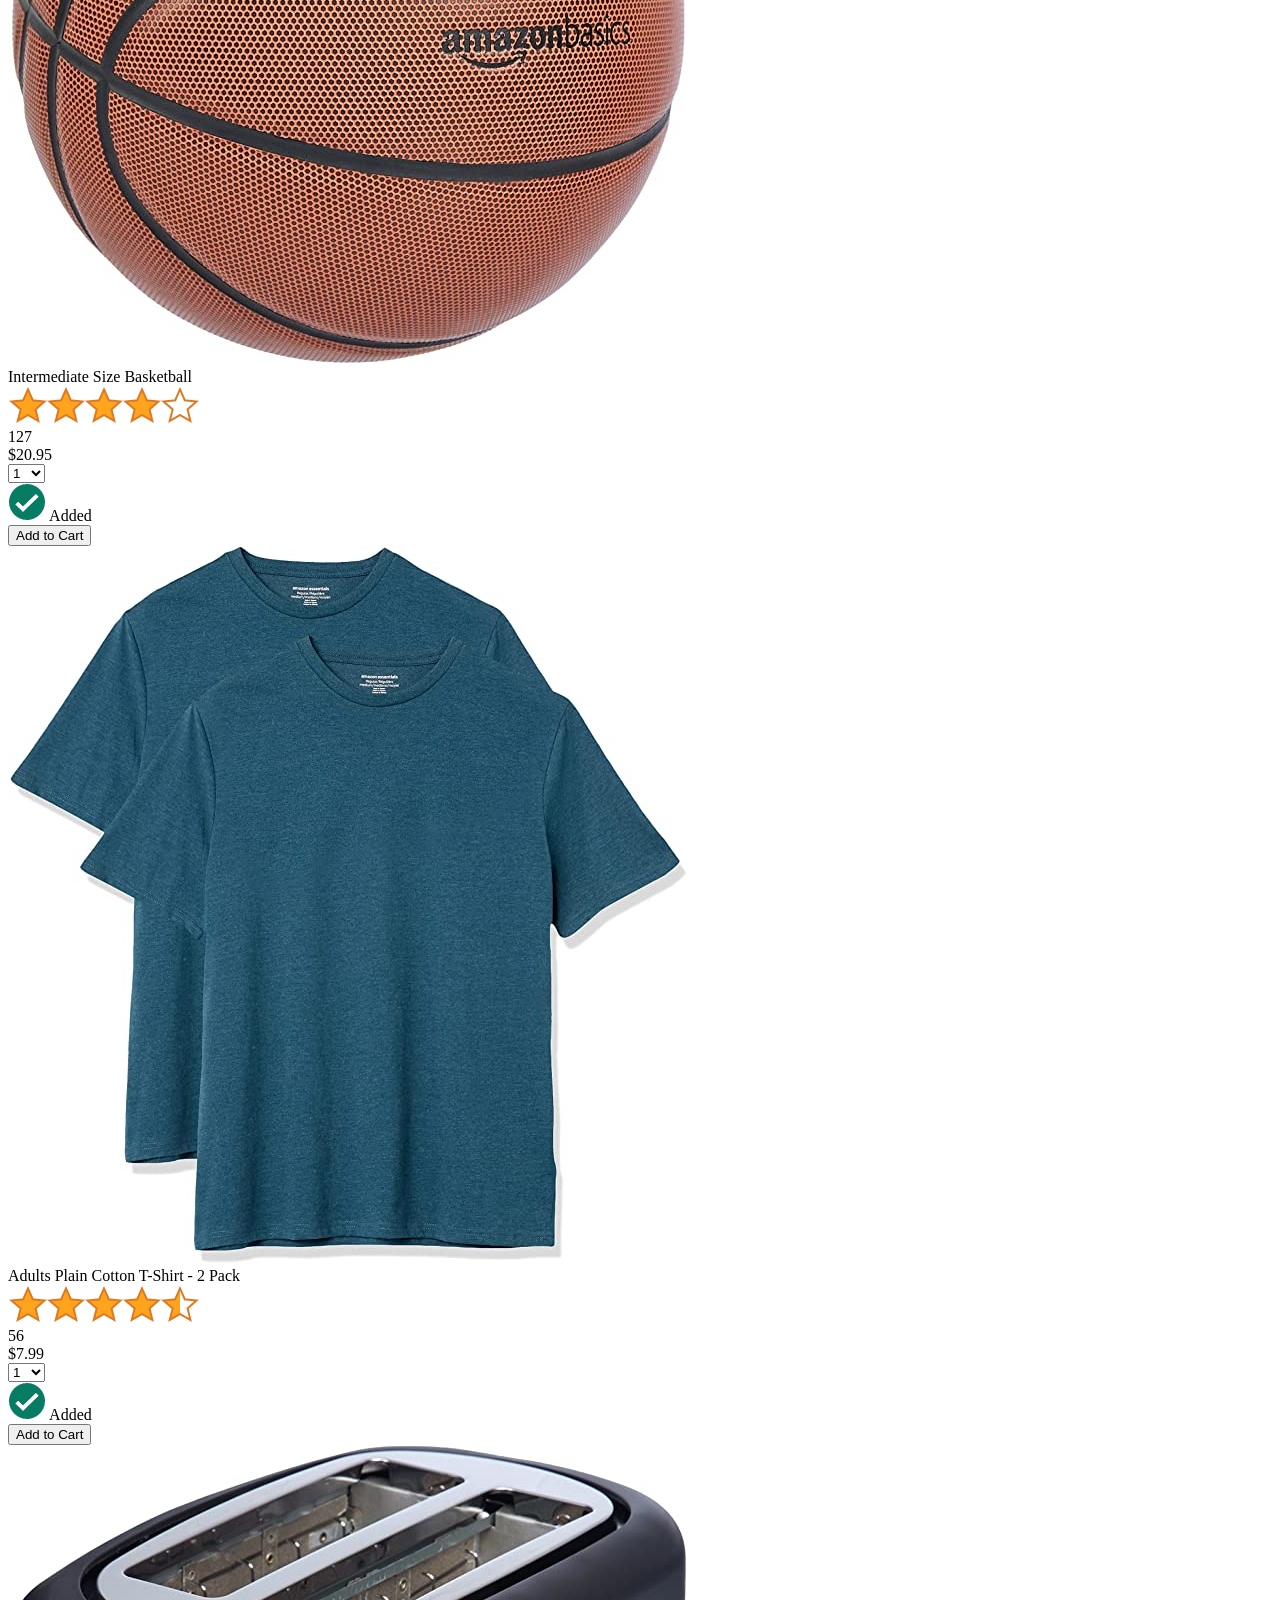
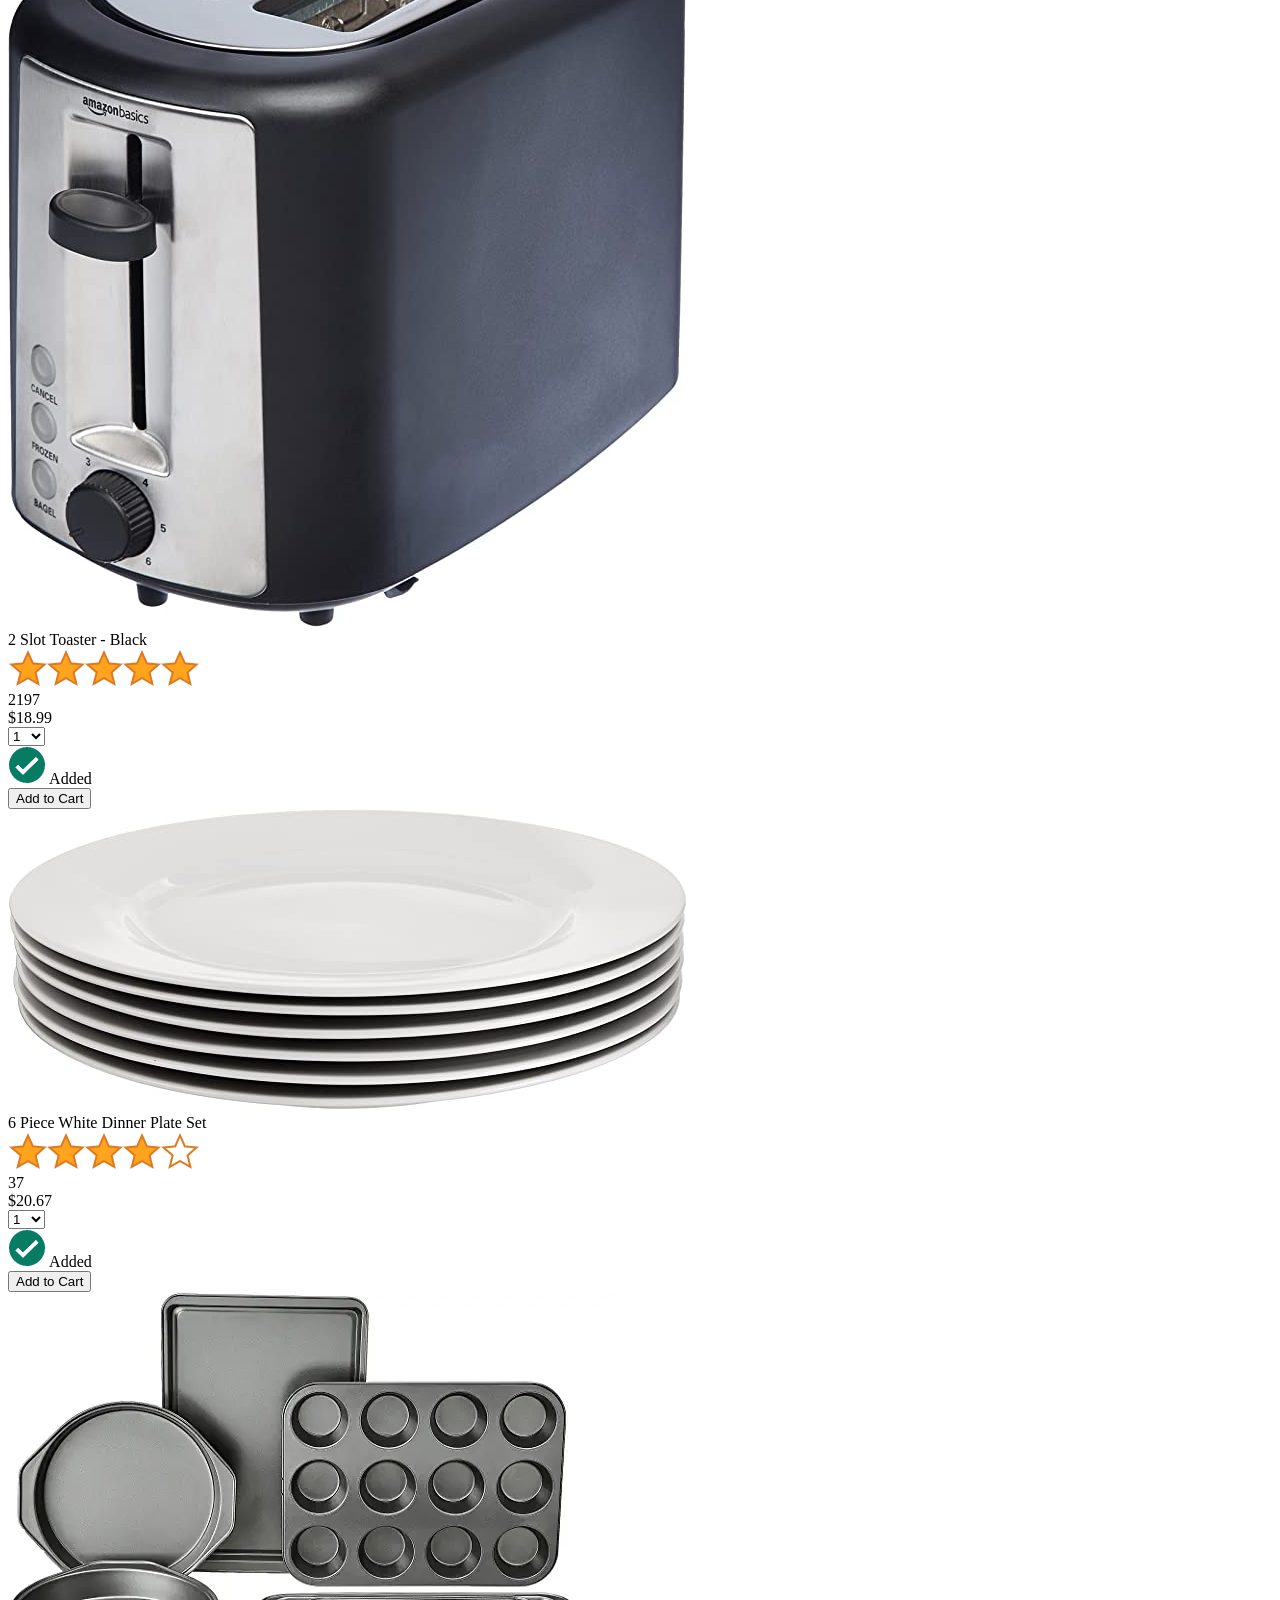
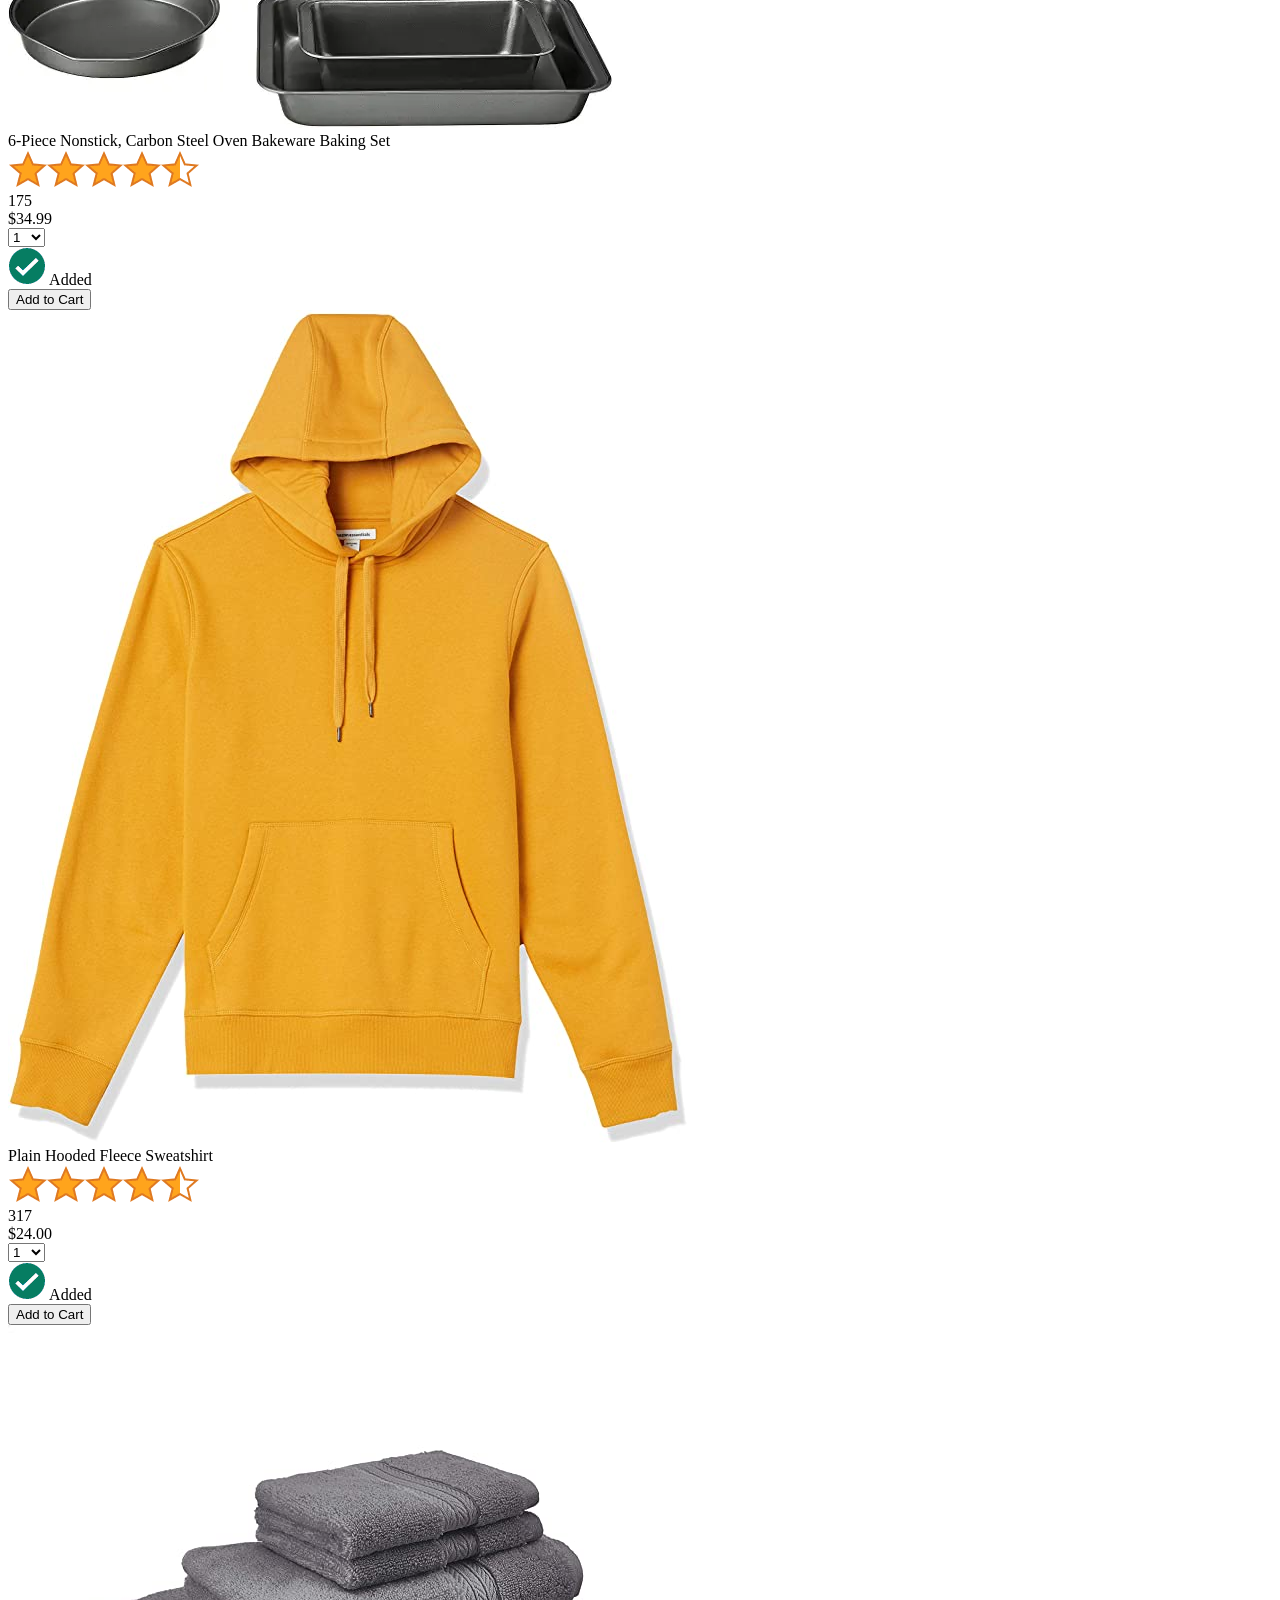
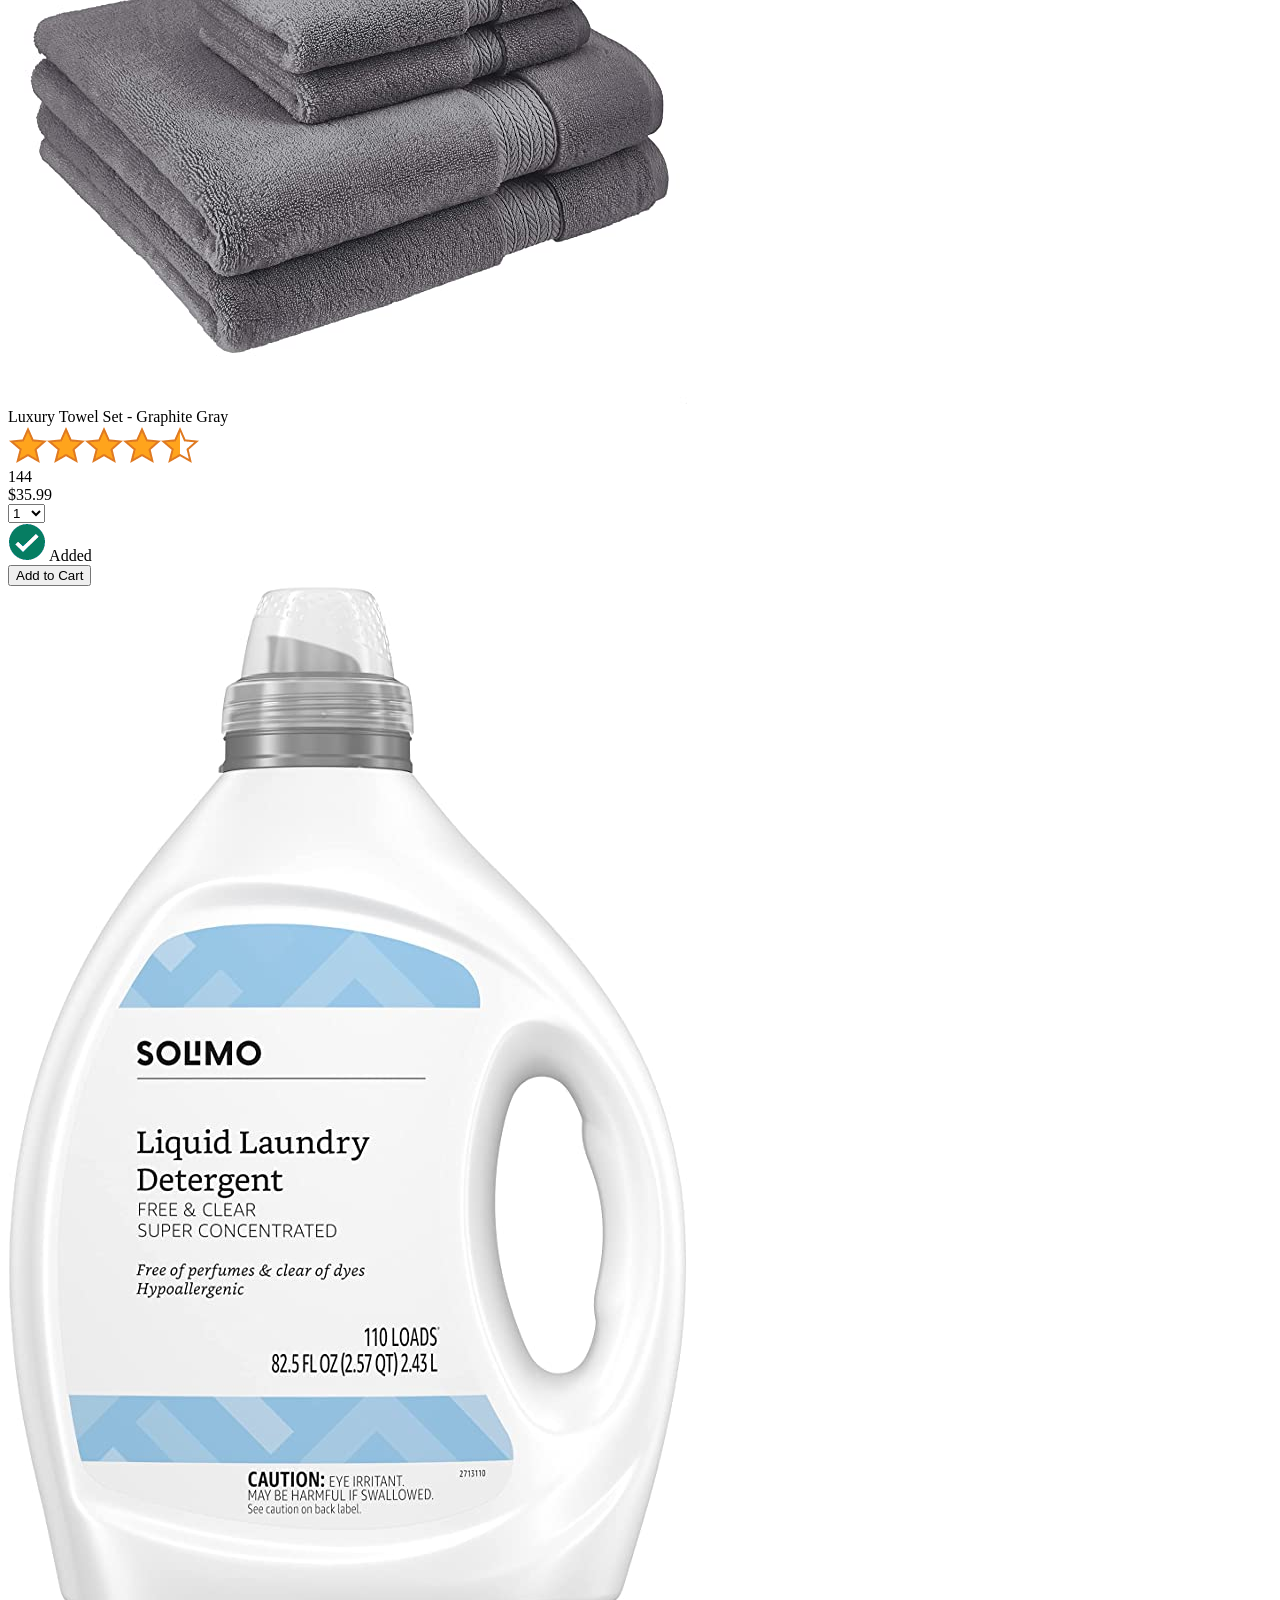
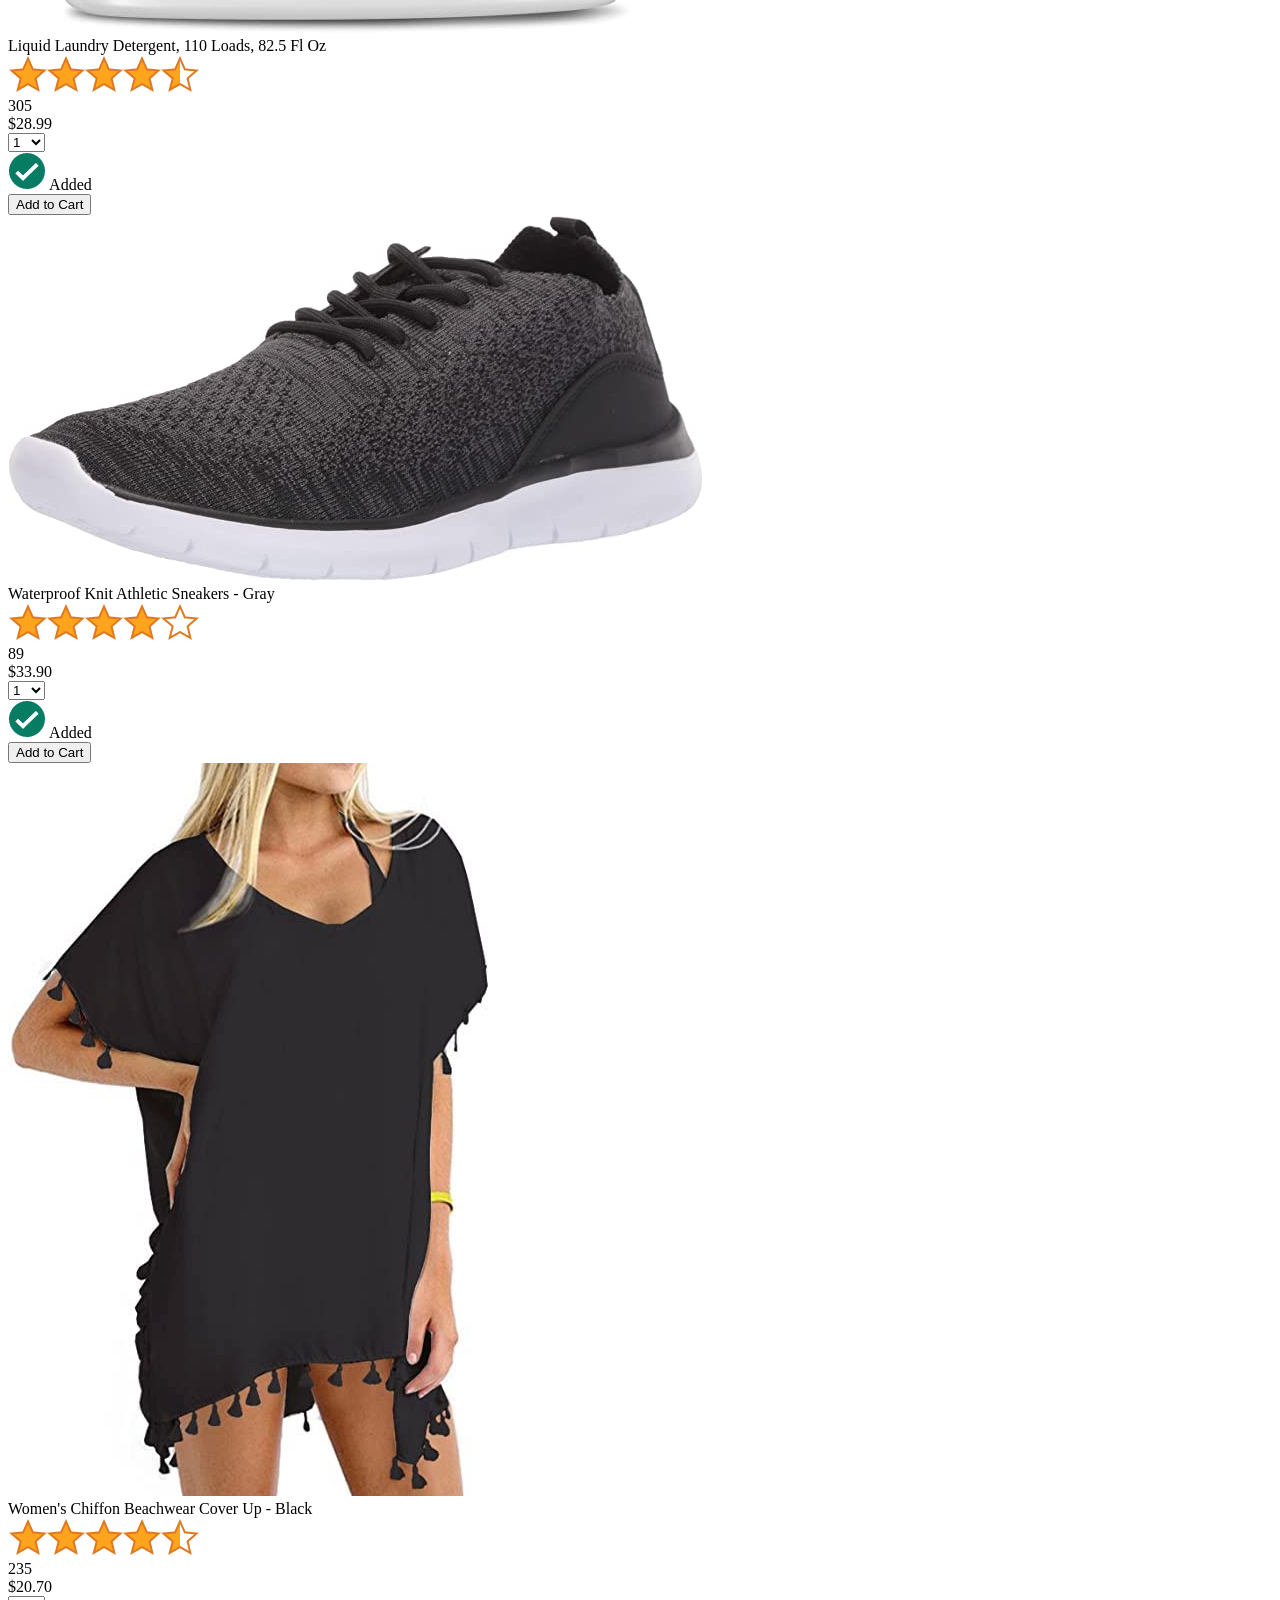
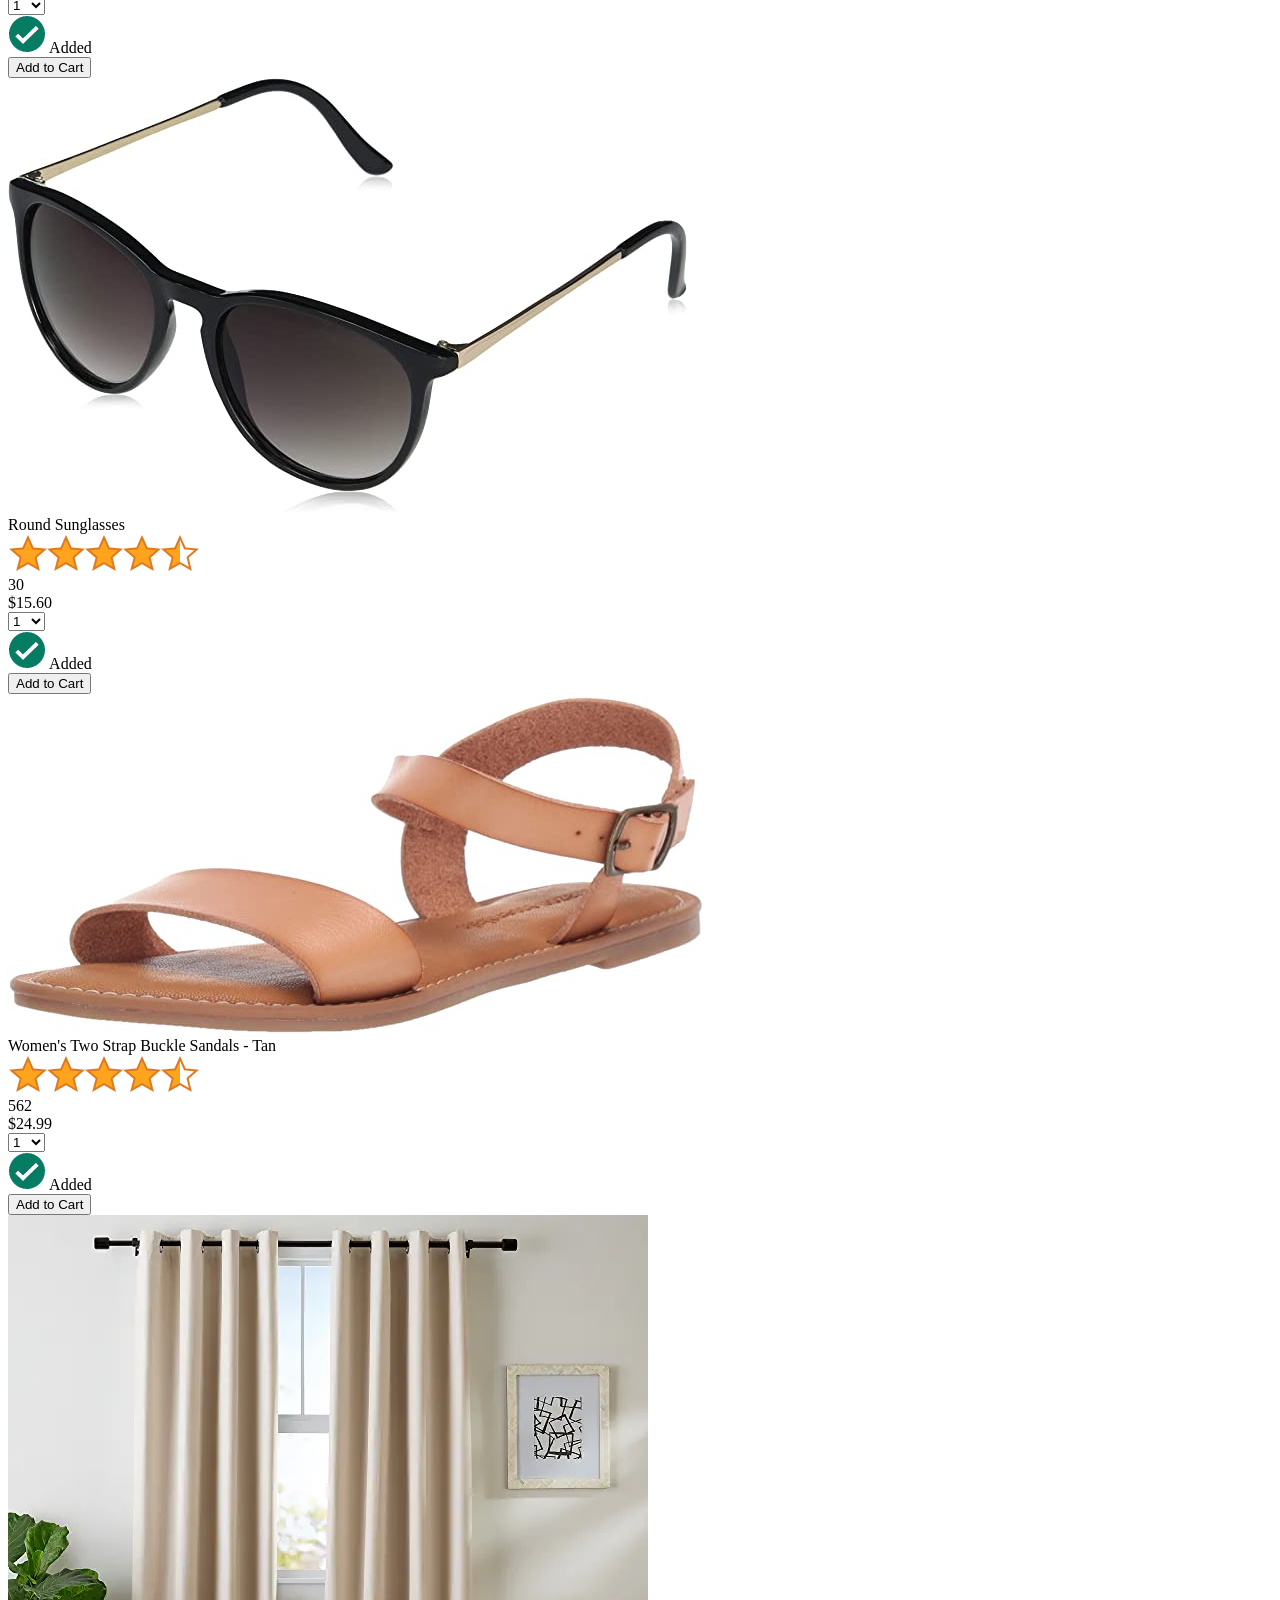
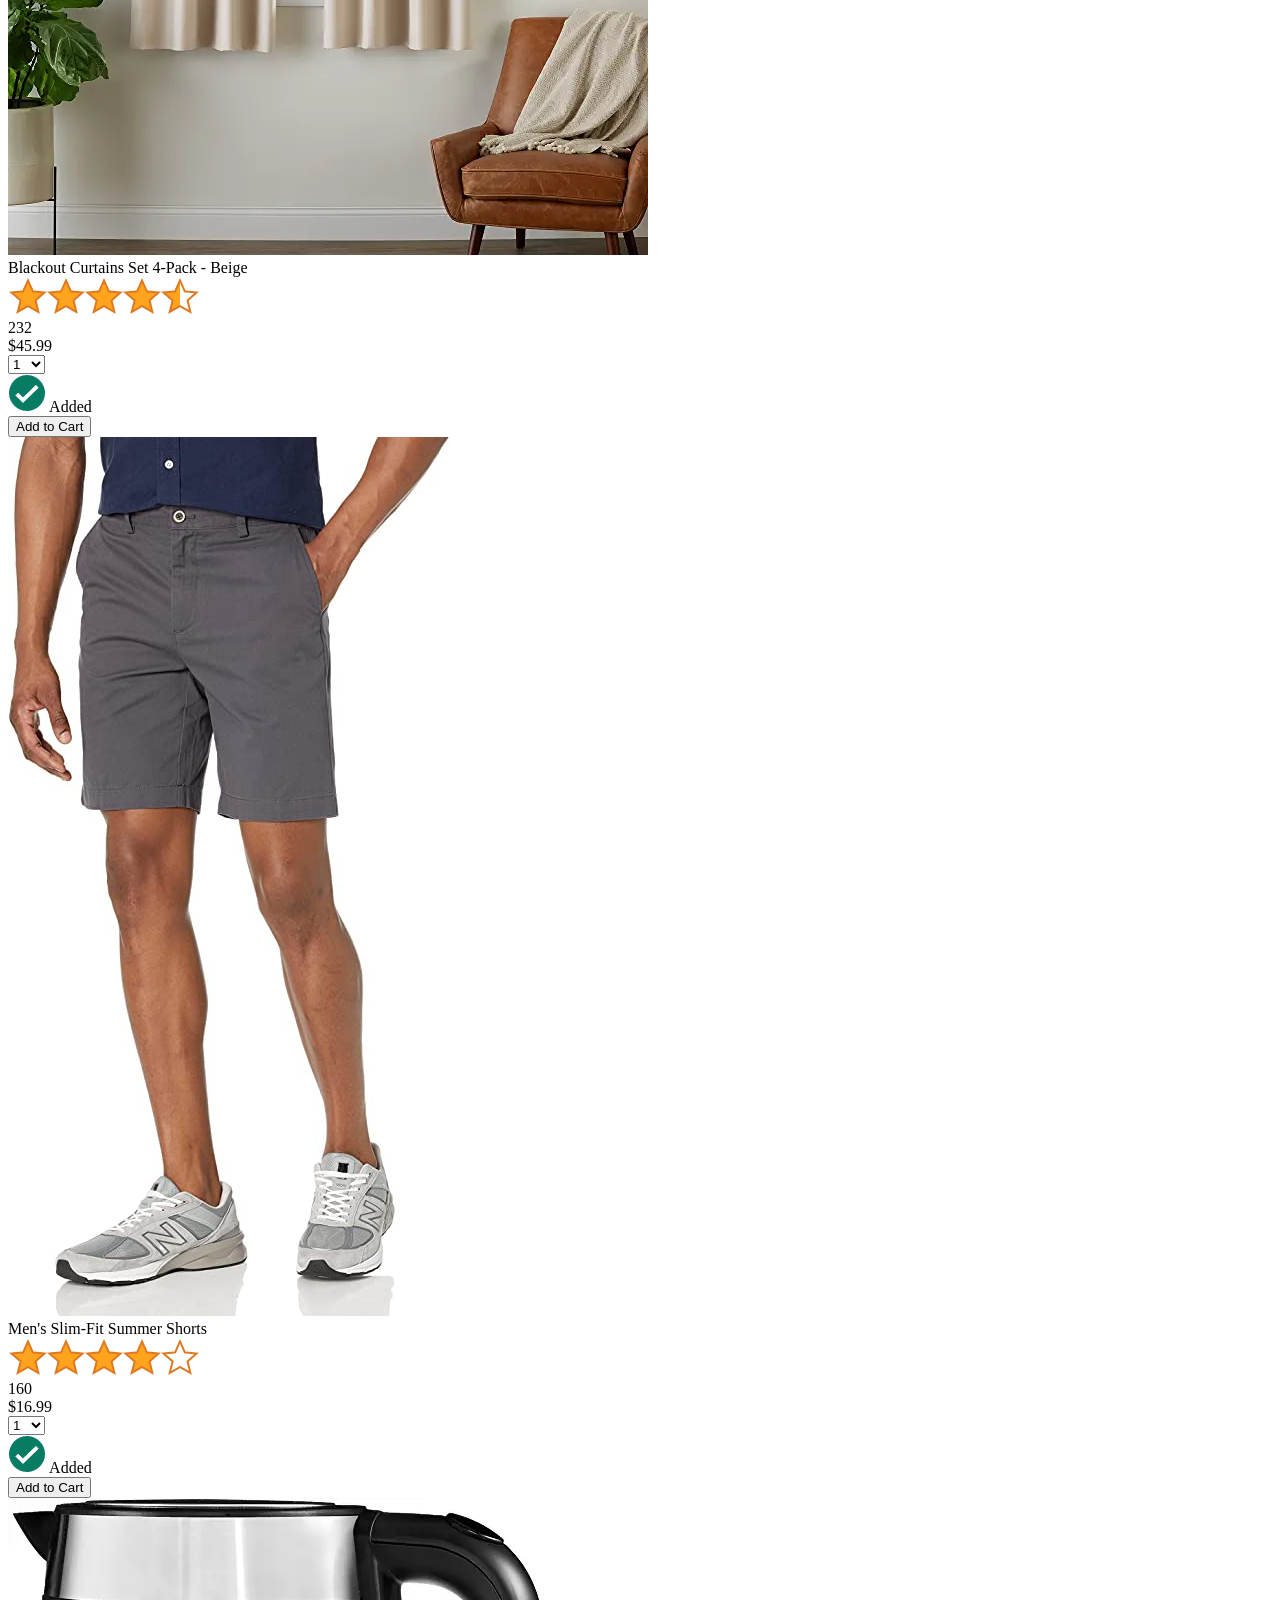
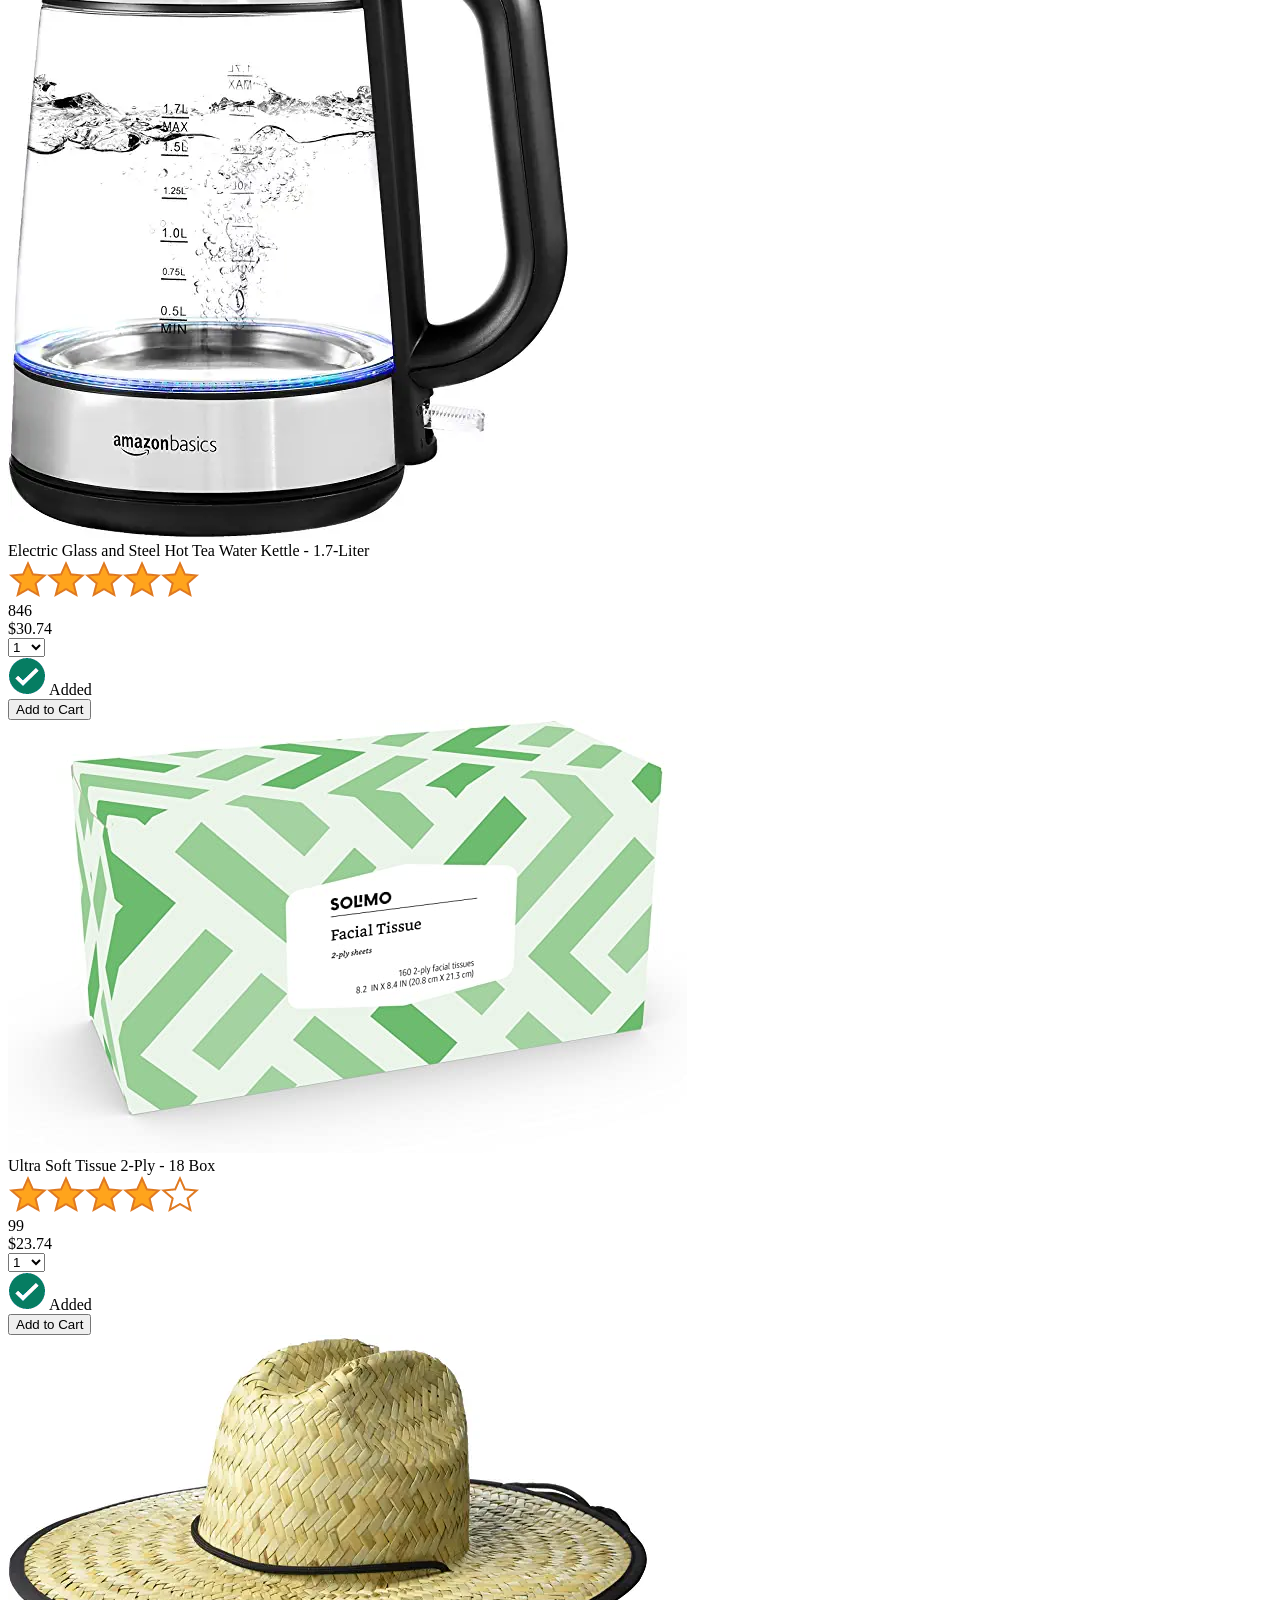
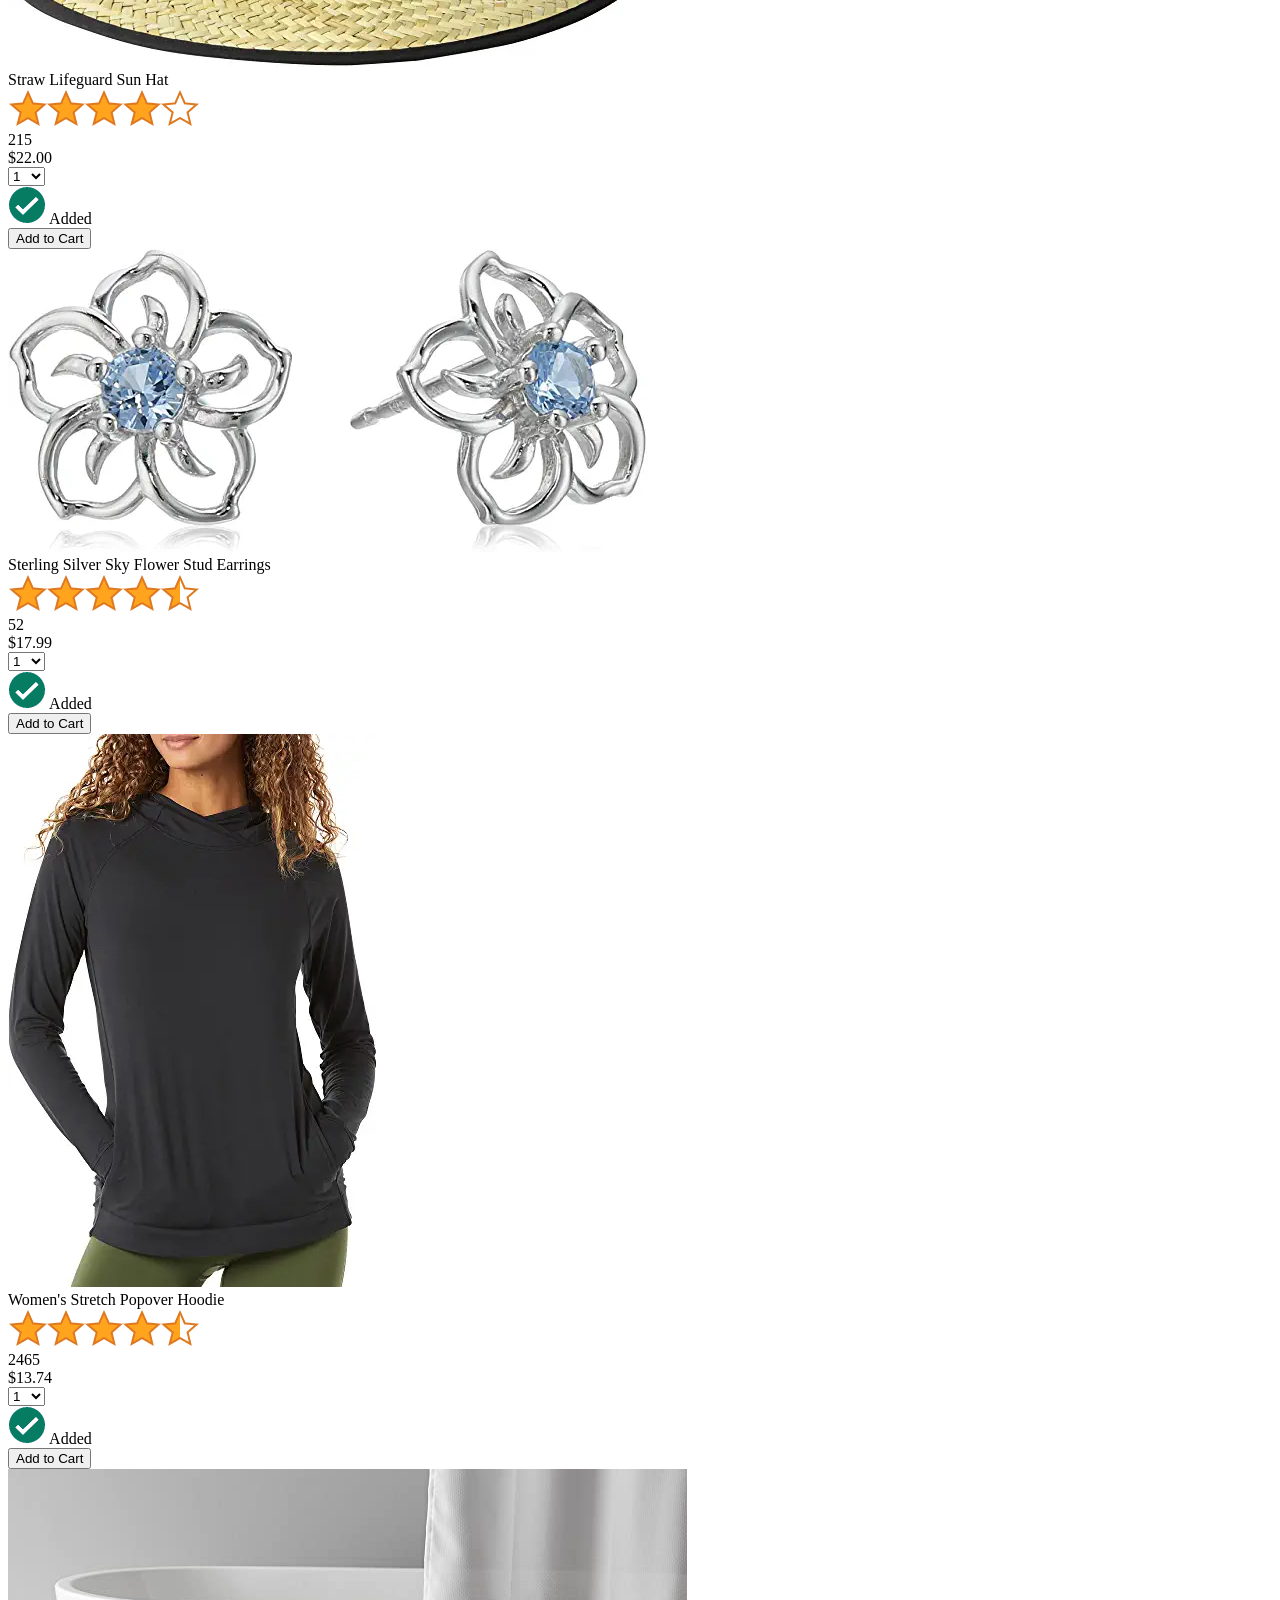
==== commit 0c8df1fc: "Display cartQuantity" ====
--- a/amazon.html
+++ b/amazon.html
@@ -45,7 +45,7 @@
 
         <a class="cart-link header-link" href="checkout.html">
           <img class="cart-icon" src="images/icons/cart-icon.png">
-          <div class="cart-quantity">3</div>
+          <div class="cart-quantity js-cart-quantity">0</div>
           <div class="cart-text">Cart</div>
         </a>
       </div>
@@ -55,6 +55,7 @@
       <div class="products-grid js-products-grid">
       </div>
     </div>
+    <script src="data/cart.js"></script>
     <script src="data/products.js"></script>
     <script src="scripts/amazon.js"></script>
   </body>
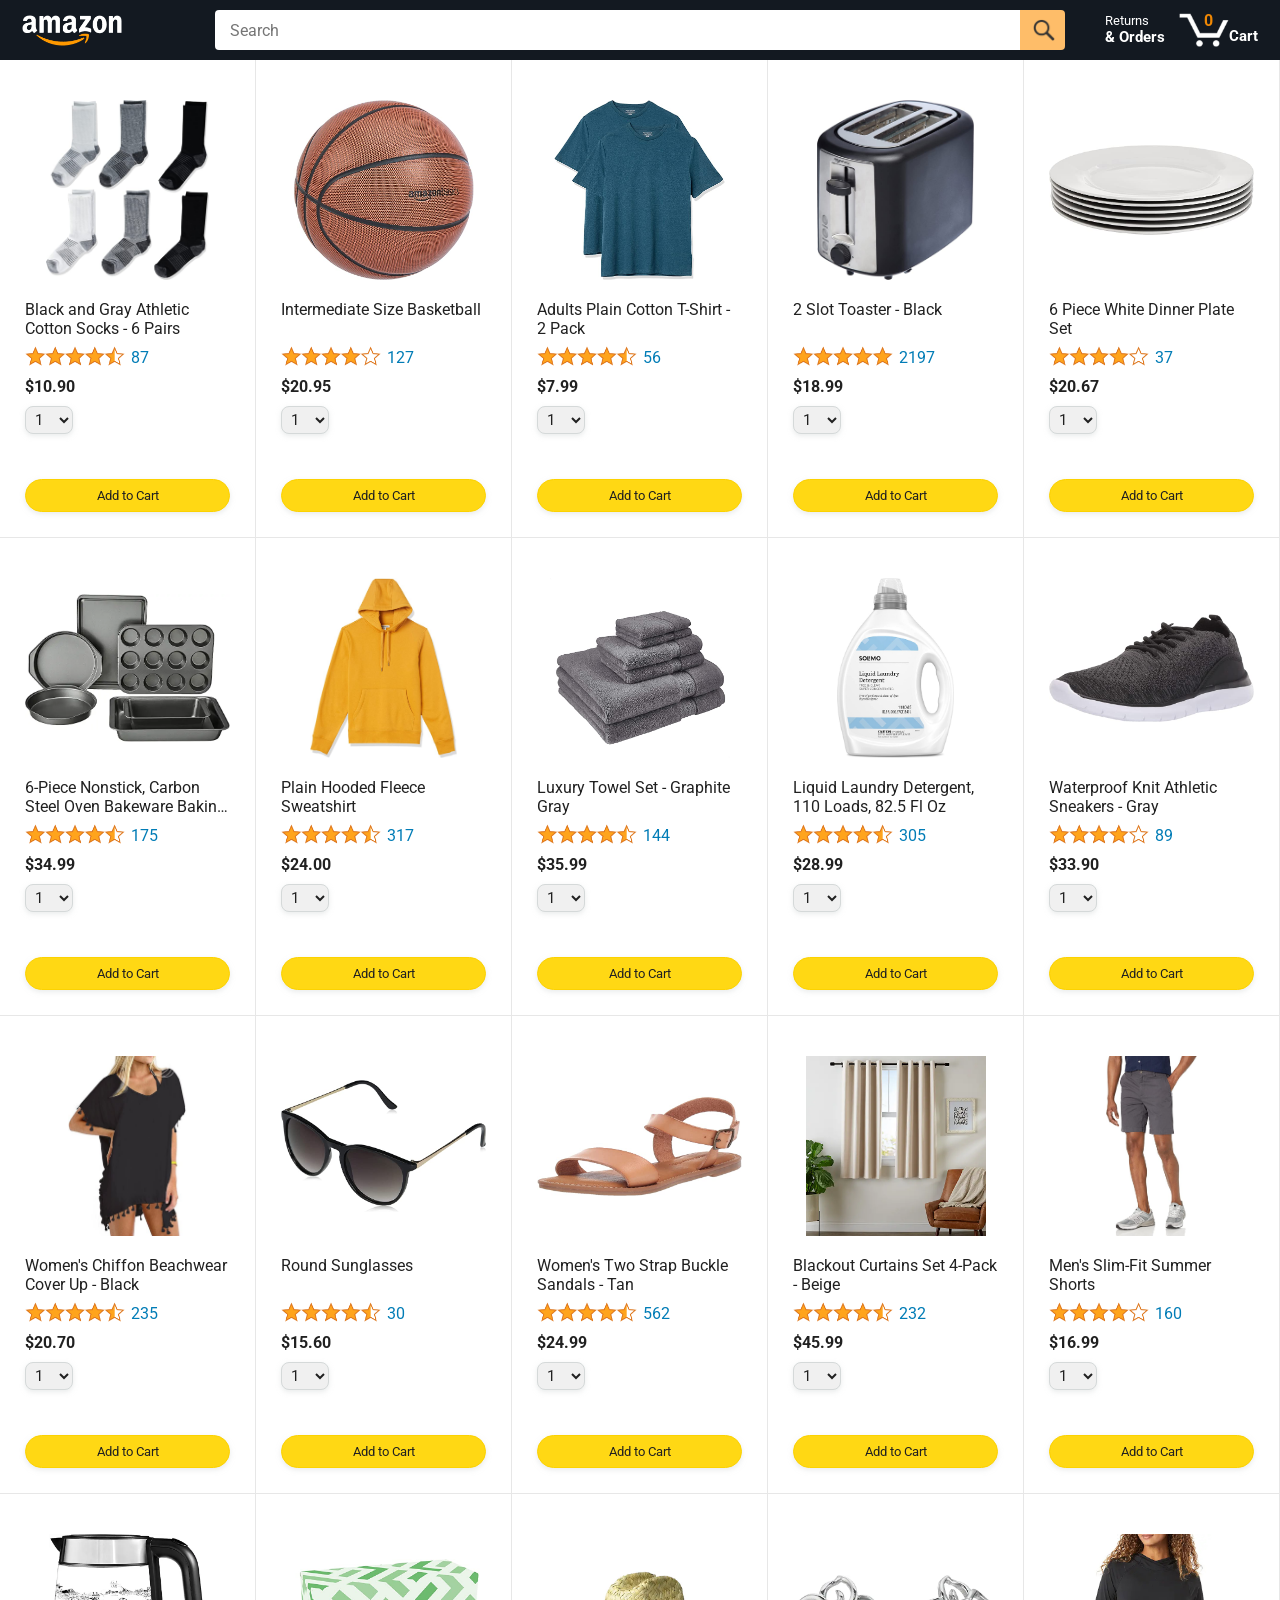
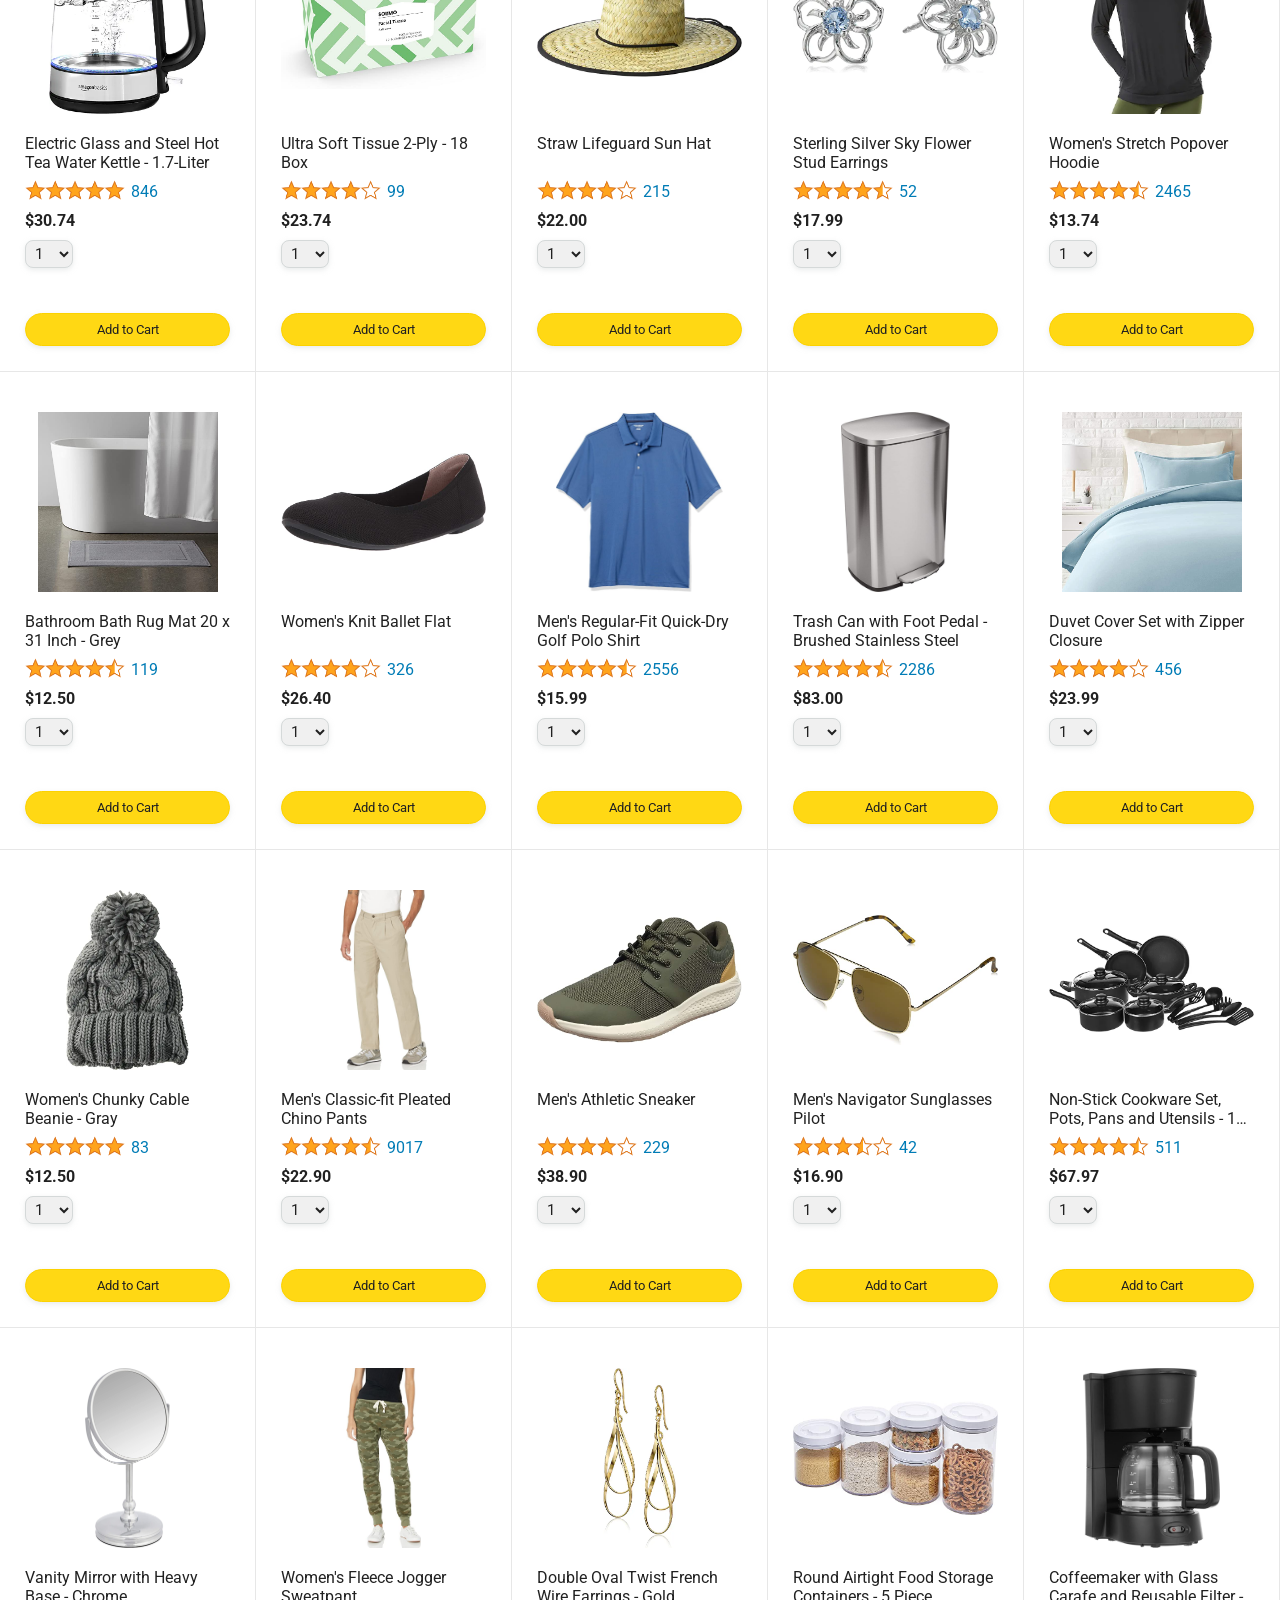
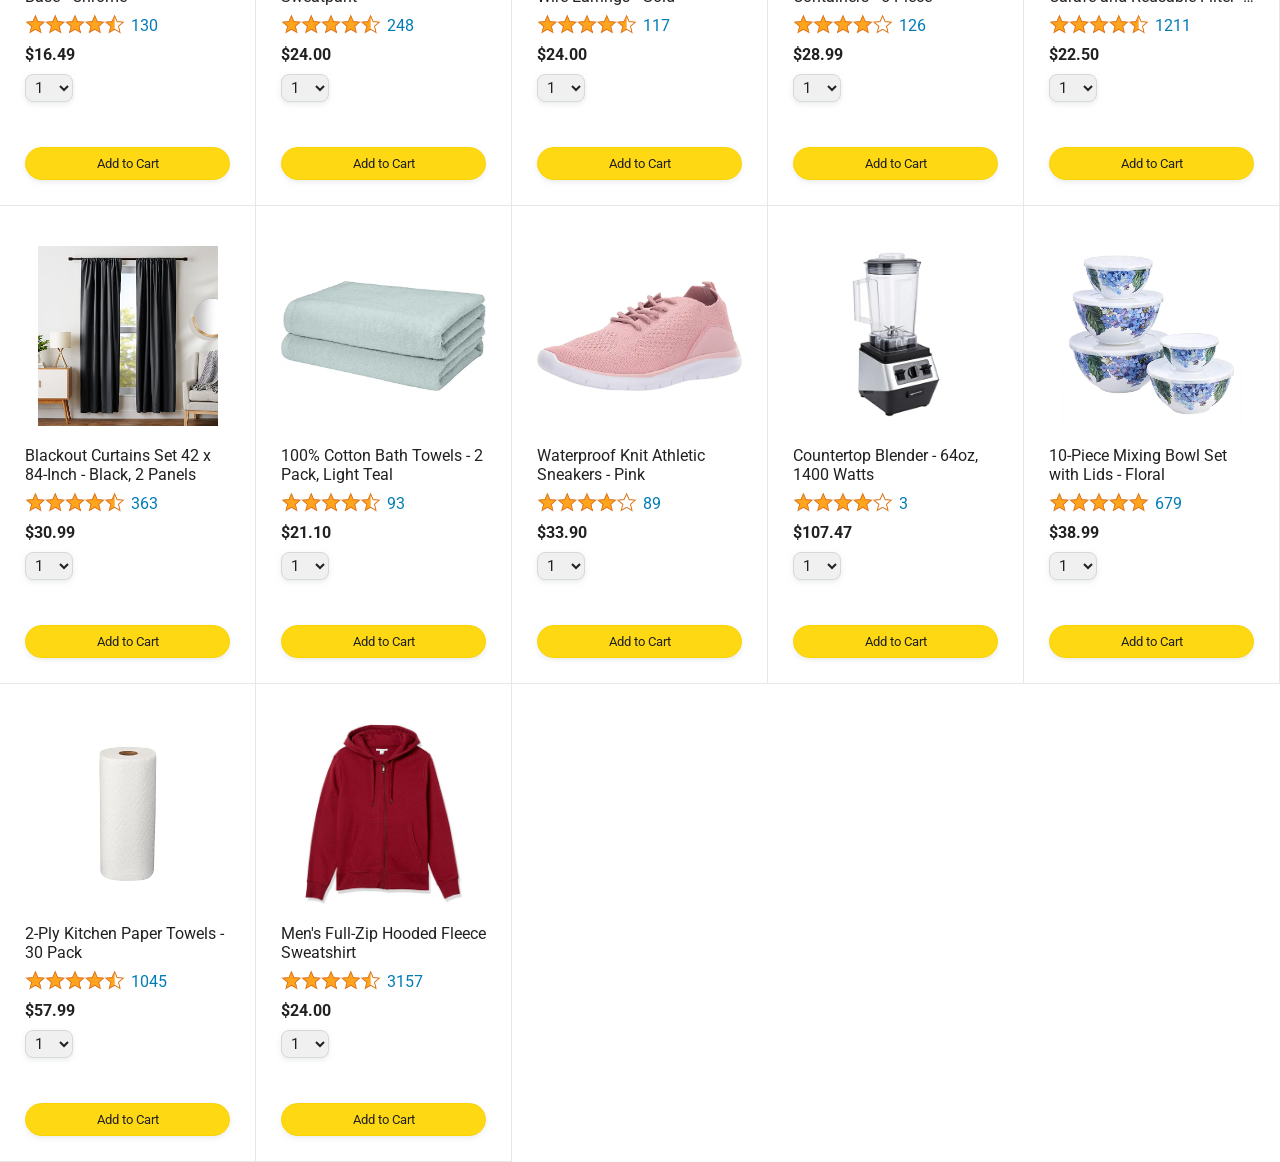
==== commit 8cb218e0: "Fix cart + checkout + localStorage sync" ====
--- a/amazon.html
+++ b/amazon.html
@@ -50,13 +50,14 @@
         </a>
       </div>
     </div>
-    
+
     <div class="main">
       <div class="products-grid js-products-grid">
       </div>
     </div>
+
+    <script src="data/products.js"></script>
     <script src="data/cart.js"></script>
-    <script src="data/products.js"></script>
     <script src="scripts/amazon.js"></script>
   </body>
-</html>
+</html>
--- a/styles/shared/general.css
+++ b/styles/shared/general.css
@@ -0,0 +1,103 @@
+body {
+  font-family: Roboto, Arial;
+  color: rgb(33, 33, 33);
+  /* The <body> element has a default margin of 8px
+     on all sides. This removes the default margins. */
+  margin: 0;
+}
+
+/* <p> elements have a default margin on the top
+   and bottom. This removes the default margins. */
+p {
+  margin: 0;
+}
+
+button {
+  cursor: pointer;
+}
+
+select {
+  cursor: pointer;
+}
+
+input, select, button {
+  font-family: Roboto, Arial;
+}
+
+.button-primary {
+  color: rgb(33, 33, 33);
+  background-color: rgb(255, 216, 20);
+  border: 1px solid rgb(252, 210, 0);
+  border-radius: 8px;
+  cursor: pointer;
+  box-shadow: 0 2px 5px rgba(213, 217, 217, 0.5);
+}
+
+.button-primary:hover {
+  background-color: rgb(247, 202, 0);
+  border: 1px solid rgb(242, 194, 0);
+}
+
+.button-primary:active {
+  background: rgb(255, 216, 20);
+  border-color: rgb(252, 210, 0);
+  box-shadow: none;
+}
+
+.button-secondary {
+  color: rgb(33, 33, 33);
+  background: white;
+  border: 1px solid rgb(213, 217, 217);
+  border-radius: 8px;
+  cursor: pointer;
+  box-shadow: 0 2px 5px rgba(213, 217, 217, 0.5);
+}
+
+.button-secondary:hover {
+  background-color: rgb(247, 250, 250);
+}
+
+.button-secondary:active {
+  background-color: rgb(237, 253, 255);
+  box-shadow: none;
+}
+
+/* These styles will limit text to 2 lines. Anything
+   beyond 2 lines will be replaced with "..."
+   You can find this code by using an A.I. tool or by
+   searching in Google.
+   https://css-tricks.com/almanac/properties/l/line-clamp/ */
+.limit-text-to-2-lines {
+  display: -webkit-box;        
+  -webkit-box-orient: vertical;
+
+  -webkit-line-clamp: 2;       
+  line-clamp: 2;               
+
+  overflow: hidden;
+}
+.link-primary {
+  color: rgb(1, 124, 182);
+  cursor: pointer;
+}
+
+.link-primary:hover {
+  color: rgb(196, 80, 0);
+}
+
+/* Styles for dropdown selectors. */
+select {
+  color: rgb(33, 33, 33);
+  background-color: rgb(240, 240, 240);
+  border: 1px solid rgb(213, 217, 217);
+  border-radius: 8px;
+  padding: 3px 5px;
+  font-size: 15px;
+  cursor: pointer;
+  box-shadow: 0 2px 5px rgba(213, 217, 217, 0.5);
+}
+
+select:focus,
+input:focus {
+  outline: 2px solid rgb(255, 153, 0);
+}
--- a/styles/shared/amazon-header.css
+++ b/styles/shared/amazon-header.css
@@ -0,0 +1,149 @@
+.amazon-header {
+  background-color: rgb(19, 25, 33);
+  color: white;
+  padding-left: 15px;
+  padding-right: 15px;
+
+  display: flex;
+  align-items: center;
+  justify-content: space-between;
+
+  position: fixed;
+  top: 0;
+  left: 0;
+  right: 0;
+  height: 60px;
+}
+
+.amazon-header-left-section {
+  width: 180px;
+}
+
+@media (max-width: 800px) {
+  .amazon-header-left-section {
+    width: unset;
+  }
+}
+
+.header-link {
+  display: inline-block;
+  padding: 6px;
+  border-radius: 2px;
+  cursor: pointer;
+  text-decoration: none;
+  border: 1px solid rgba(0, 0, 0, 0);
+}
+
+.header-link:hover {
+  border: 1px solid white;
+}
+
+.amazon-logo {
+  width: 100px;
+  margin-top: 5px;
+}
+
+.amazon-mobile-logo {
+  display: none;
+}
+
+@media (max-width: 575px) {
+  .amazon-logo {
+    display: none;
+  }
+
+  .amazon-mobile-logo {
+    display: block;
+    height: 35px;
+    margin-top: 5px;
+  }
+}
+
+.amazon-header-middle-section {
+  flex: 1;
+  max-width: 850px;
+  margin-left: 10px;
+  margin-right: 10px;
+  display: flex;
+}
+
+.search-bar {
+  flex: 1;
+  width: 0;
+  font-size: 16px;
+  height: 38px;
+  padding-left: 15px;
+  border: none;
+  border-top-left-radius: 4px;
+  border-bottom-left-radius: 4px;
+  border-top-right-radius: 0;
+  border-bottom-right-radius: 0;
+}
+
+.search-button {
+  background-color: rgb(254, 189, 105);
+  border: none;
+  width: 45px;
+  height: 40px;
+  border-top-right-radius: 4px;
+  border-bottom-right-radius: 4px;
+  flex-shrink: 0;
+}
+
+.search-icon {
+  height: 22px;
+  margin-left: 2px;
+  margin-top: 3px;
+}
+
+.amazon-header-right-section {
+  width: 180px;
+  flex-shrink: 0;
+  display: flex;
+  justify-content: end;
+}
+
+.orders-link {
+  color: white;
+}
+
+.returns-text {
+  display: block;
+  font-size: 13px;
+}
+
+.orders-text {
+  display: block;
+  font-size: 15px;
+  font-weight: 700;
+}
+
+.cart-link {
+  color: white;
+  display: flex;
+  align-items: center;
+  position: relative;
+}
+
+.cart-icon {
+  width: 50px;
+}
+
+.cart-text {
+  margin-top: 12px;
+  font-size: 15px;
+  font-weight: 700;
+}
+
+.cart-quantity {
+  color: rgb(240, 136, 4);
+  font-size: 16px;
+  font-weight: 700;
+
+  position: absolute;
+  top: 4px;
+  left: 22px;
+  
+  width: 26px;
+  text-align: center;
+}
--- a/styles/pages/amazon.css
+++ b/styles/pages/amazon.css
@@ -0,0 +1,156 @@
+.main {
+  margin-top: 60px;
+}
+
+.products-grid {
+  display: grid;
+
+  /* - In CSS Grid, 1fr means a column will take up the
+       remaining space in the grid.
+     - If we write 1fr 1fr ... 1fr; 8 times, this will
+       divide the grid into 8 columns, each taking up an
+       equal amount of the space.
+     - repeat(8, 1fr); is a shortcut for repeating "1fr"
+       8 times (instead of typing out "1fr" 8 times).
+       repeat(...) is a special property that works with
+       display: grid; */
+  grid-template-columns: repeat(8, 1fr);
+}
+
+/* @media is used to create responsive design (making the
+   website look good on any screen size). This @media
+   means when the screen width is 2000px or less, we
+   will divide the grid into 7 columns instead of 8. */
+@media (max-width: 2000px) {
+  .products-grid {
+    grid-template-columns: repeat(7, 1fr);
+  }
+}
+
+/* This @media means when the screen width is 1600px or
+   less, we will divide the grid into 6 columns. */
+@media (max-width: 1600px) {
+  .products-grid {
+    grid-template-columns: repeat(6, 1fr);
+  }
+}
+
+@media (max-width: 1300px) {
+  .products-grid {
+    grid-template-columns: repeat(5, 1fr);
+  }
+}
+
+@media (max-width: 1000px) {
+  .products-grid {
+    grid-template-columns: repeat(4, 1fr);
+  }
+}
+
+@media (max-width: 800px) {
+  .products-grid {
+    grid-template-columns: repeat(3, 1fr);
+  }
+}
+
+@media (max-width: 575px) {
+  .products-grid {
+    grid-template-columns: repeat(2, 1fr);
+  }
+}
+
+@media (max-width: 450px) {
+  .products-grid {
+    grid-template-columns: 1fr;
+  }
+}
+
+.product-container {
+  padding-top: 40px;
+  padding-bottom: 25px;
+  padding-left: 25px;
+  padding-right: 25px;
+
+  border-right: 1px solid rgb(231, 231, 231);
+  border-bottom: 1px solid rgb(231, 231, 231);
+
+  display: flex;
+  flex-direction: column;
+}
+
+.product-image-container {
+  display: flex;
+  justify-content: center;
+  align-items: center;
+
+  height: 180px;
+  margin-bottom: 20px;
+}
+
+.product-image {
+  /* Images will overflow their container by default. To
+    prevent this, we set max-width and max-height to 100%
+    so they stay inside their container. */
+  max-width: 100%;
+  max-height: 100%;
+}
+
+.product-name {
+  height: 40px;
+  margin-bottom: 5px;
+}
+
+.product-rating-container {
+  display: flex;
+  align-items: center;
+  margin-bottom: 10px;
+}
+
+.product-rating-stars {
+  width: 100px;
+  margin-right: 6px;
+}
+
+.product-rating-count {
+  color: rgb(1, 124, 182);
+  cursor: pointer;
+  margin-top: 3px;
+}
+
+.product-price {
+  font-weight: 700;
+  margin-bottom: 10px;
+}
+
+.product-quantity-container {
+  margin-bottom: 17px;
+}
+
+.product-spacer {
+  flex: 1;
+}
+
+.added-to-cart {
+  color: rgb(6, 125, 98);
+  font-size: 16px;
+
+  display: flex;
+  align-items: center;
+  margin-bottom: 8px;
+
+  /* At first, the "Added to cart" message will
+     be invisible. Use JavaScript to change the
+     opacity and make it visible. */
+  opacity: 0;
+}
+
+.added-to-cart img {
+  height: 20px;
+  margin-right: 5px;
+}
+
+.add-to-cart-button {
+  width: 100%;
+  padding: 8px;
+  border-radius: 50px;
+}
